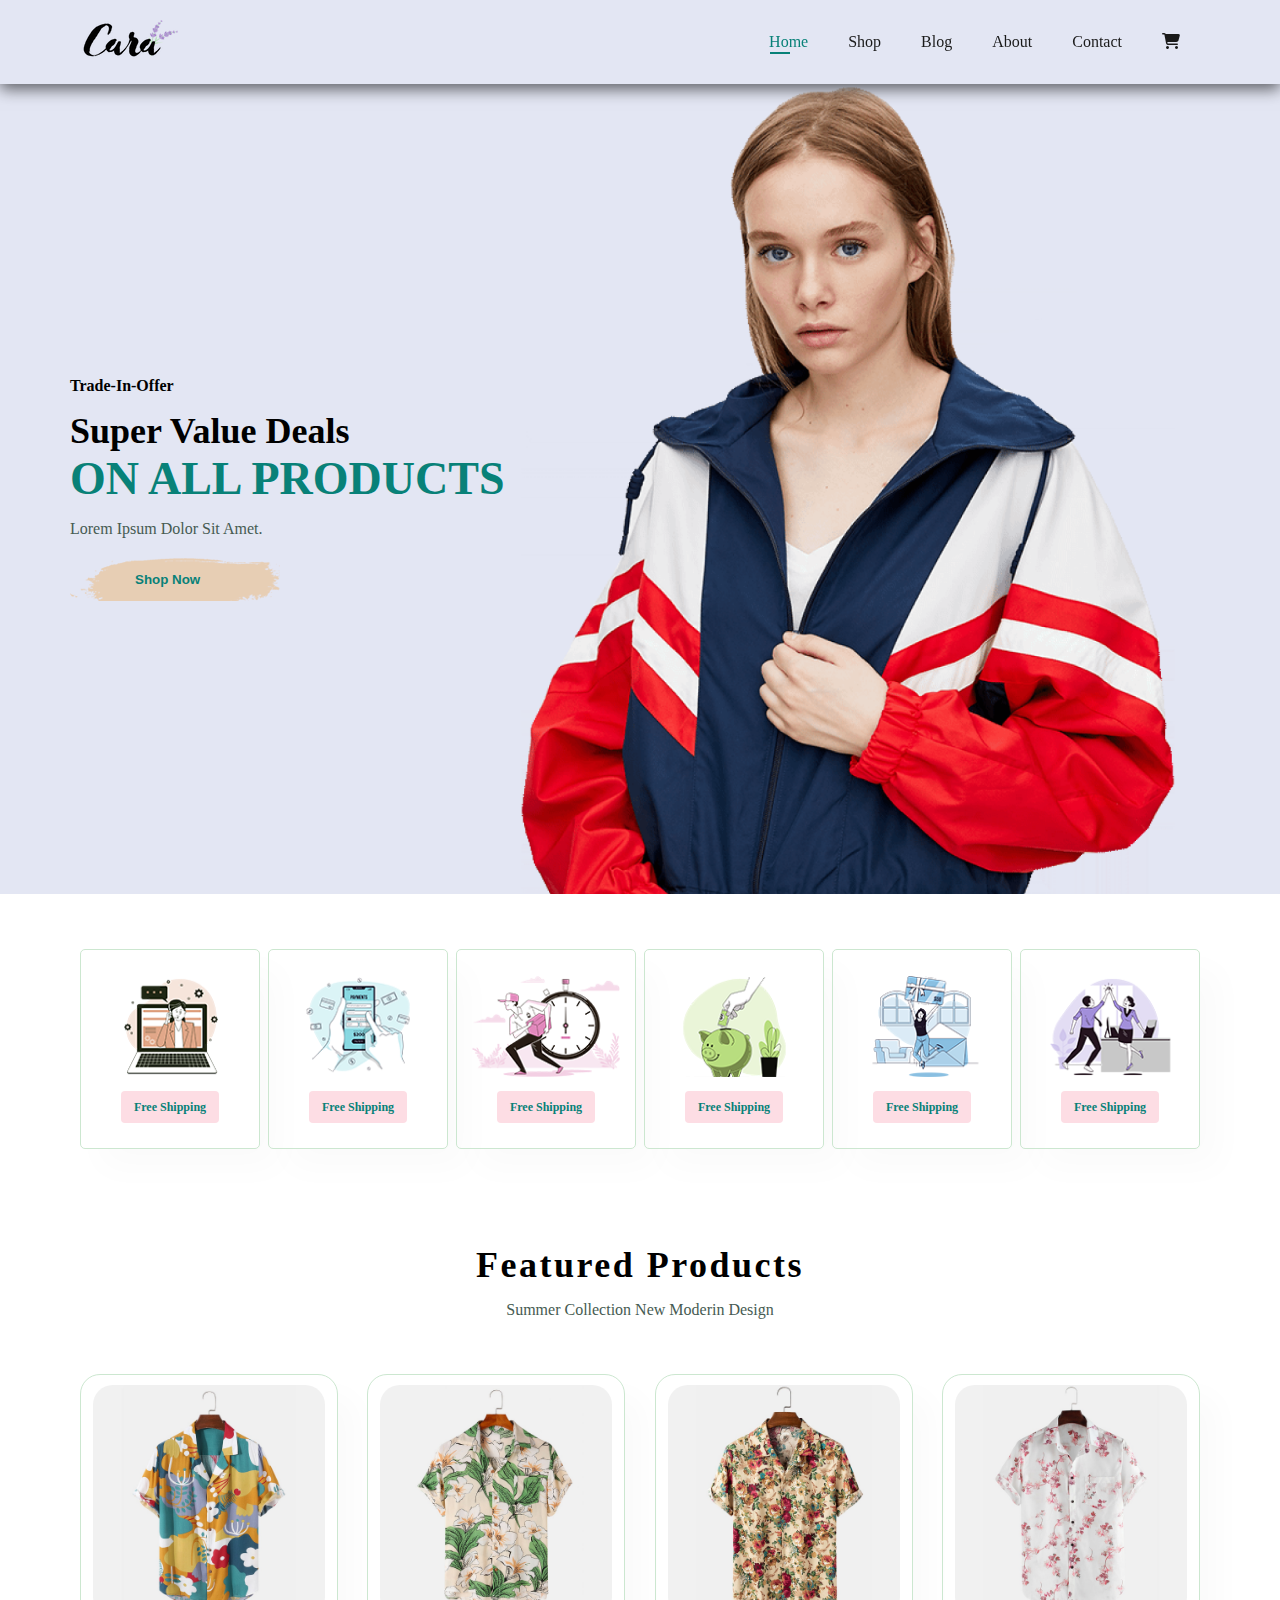
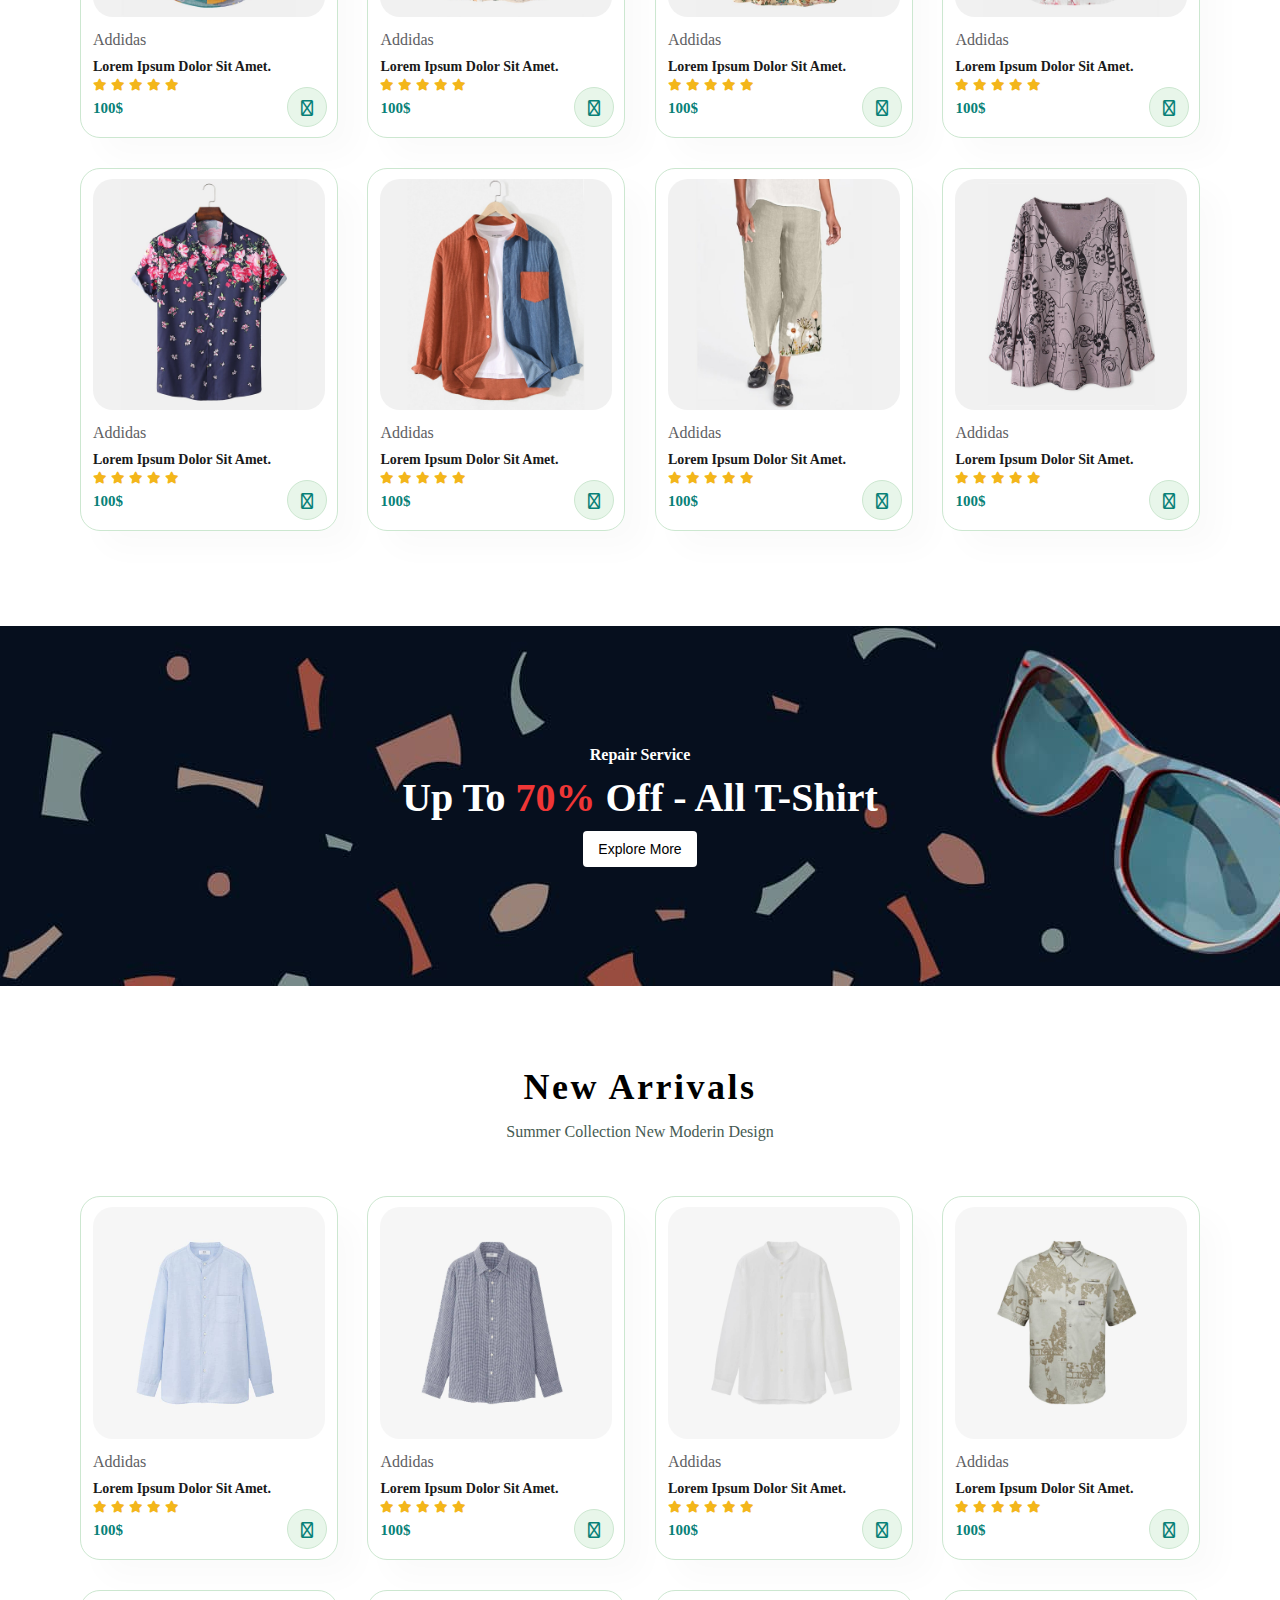
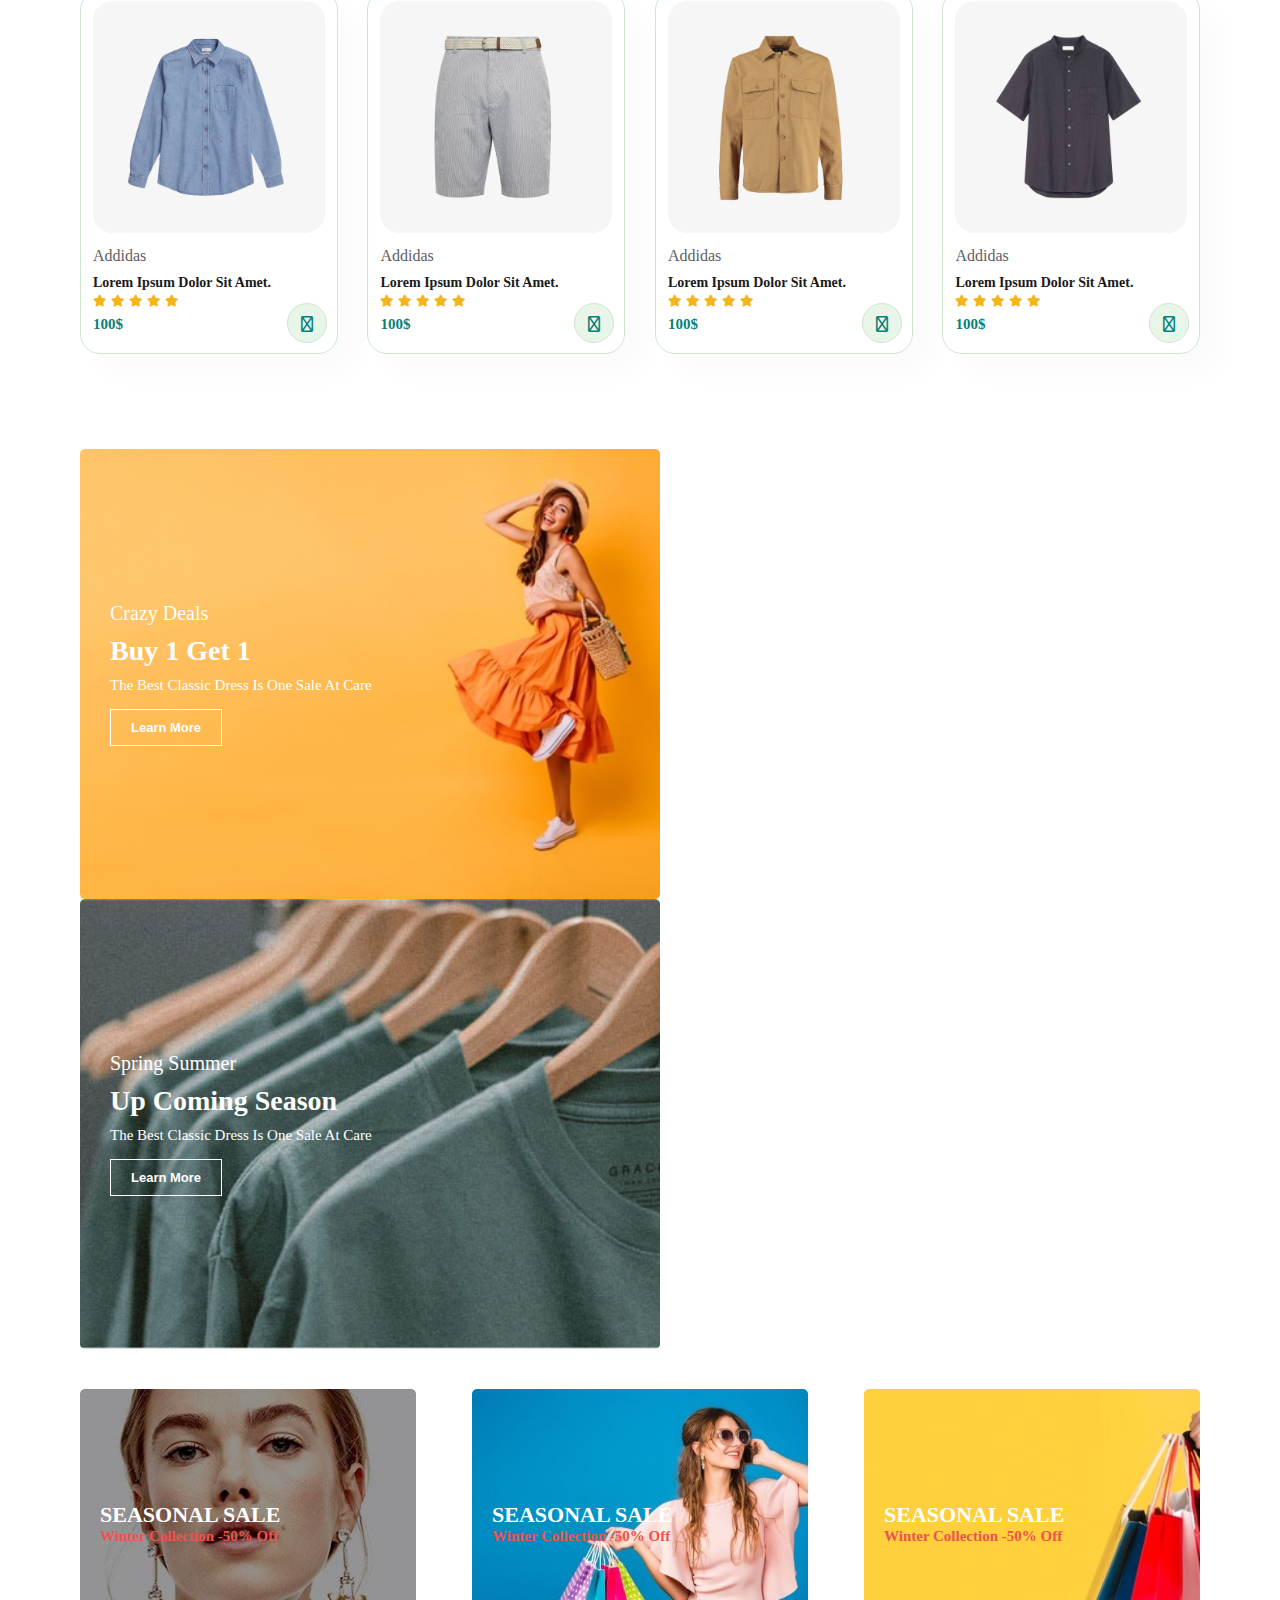
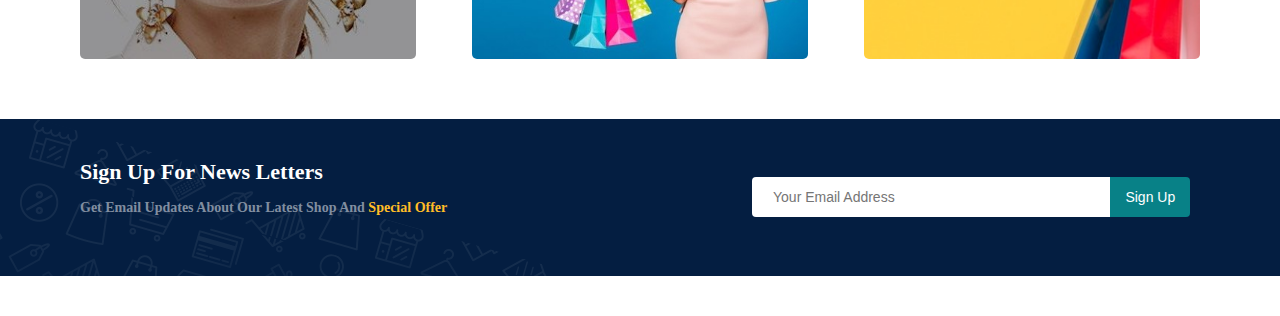
==== index.html @ d455dd97 "Add files via upload" ====
<!DOCTYPE html>
<html lang="en">
<head>
    <meta charset="UTF-8">
    <meta name="viewport" content="width=device-width, initial-scale=1.0">
    <title>Document</title>
    <link rel="stylesheet" href="https://cdnjs.cloudflare.com/ajax/libs/font-awesome/6.4.2/css/all.min.css">
    <link rel="stylesheet" href="./assets/css/style.css">
</head>
<body>
    




    <section id="header">
        <a href="#" class="logo"><img src="./assets/img/logo.png" alt="logo img"></a>

        <div>
            <ul id="navbar">
                <li><a class="active" href="home.html">home</a></li>
                <li><a href="shop.html">shop</a></li>
                <li><a href="blog.html">blog</a></li>
                <li><a href="about.html">about</a></li>
                <li><a href="contact.html">contact</a></li>
                <li><a href="cart.html"><i class="fa fa-shopping-cart" aria-hidden="true"></i></a></li>
            </ul>
        </div>


    </section>




    <section id="hero">


        <h4 class="">
            trade-in-offer
        </h4>

        <h2>
            super value deals
        </h2>

        <h1>on all products</h1>

        <p>Lorem ipsum dolor sit amet.</p>

        <button>shop now</button>
    </section>




    <section id="feature" class="section-p1">


        <div class="fe-box">
            <img src="./assets/img/features/f6.png" alt="">
            <h6>free shipping</h6>
        </div>

        <div class="fe-box">
            <img src="./assets/img/features/f1.png" alt="">
            <h6>free shipping</h6>
        </div>

        <div class="fe-box">
            <img src="./assets/img/features/f2.png" alt="">
            <h6>free shipping</h6>
        </div>

        <div class="fe-box">
            <img src="./assets/img/features/f3.png" alt="">
            <h6>free shipping</h6>
        </div>

        <div class="fe-box">
            <img src="./assets/img/features/f4.png" alt="">
            <h6>free shipping</h6>
        </div>

        <div class="fe-box">
            <img src="./assets/img/features/f5.png" alt="">
            <h6>free shipping</h6>
        </div>

    </section>



    <section id="product1" class="section-p1">
        <h2>featured products</h2>
        <p>summer collection new moderin design</p>
        <div class="pro-container">


            <div class="pro">
                <img src="./assets/img/products/f1.jpg" alt="">
                <div class="des">
                    <span>addidas</span>
                    <h5>Lorem ipsum dolor sit amet.</h5>
                    <div class="star">
                        <i class="fas fa-star"></i>
                        <i class="fas fa-star"></i>
                        <i class="fas fa-star"></i>
                        <i class="fas fa-star"></i>
                        <i class="fas fa-star"></i>
                    </div>
                    <h4>100$</h4>
                </div>
                <a href="#"><i class="fa-solid fa-cart-shopping" id="cart"></i></a>
            </div>

            <div class="pro">
                <img src="./assets/img/products/f2.jpg" alt="">
                <div class="des">
                    <span>addidas</span>
                    <h5>Lorem ipsum dolor sit amet.</h5>
                    <div class="star">
                        <i class="fas fa-star"></i>
                        <i class="fas fa-star"></i>
                        <i class="fas fa-star"></i>
                        <i class="fas fa-star"></i>
                        <i class="fas fa-star"></i>
                    </div>
                    <h4>100$</h4>
                </div>
                <a href="#"><i class="fa-solid fa-cart-shopping" id="cart"></i></a>
            </div>

            <div class="pro">
                <img src="./assets/img/products/f3.jpg" alt="">
                <div class="des">
                    <span>addidas</span>
                    <h5>Lorem ipsum dolor sit amet.</h5>
                    <div class="star">
                        <i class="fas fa-star"></i>
                        <i class="fas fa-star"></i>
                        <i class="fas fa-star"></i>
                        <i class="fas fa-star"></i>
                        <i class="fas fa-star"></i>
                    </div>
                    <h4>100$</h4>
                </div>
                <a href="#"><i class="fa-solid fa-cart-shopping" id="cart"></i></a>
            </div>

            <div class="pro">
                <img src="./assets/img/products/f4.jpg" alt="">
                <div class="des">
                    <span>addidas</span>
                    <h5>Lorem ipsum dolor sit amet.</h5>
                    <div class="star">
                        <i class="fas fa-star"></i>
                        <i class="fas fa-star"></i>
                        <i class="fas fa-star"></i>
                        <i class="fas fa-star"></i>
                        <i class="fas fa-star"></i>
                    </div>
                    <h4>100$</h4>
                </div>
                <a href="#"><i class="fa-solid fa-cart-shopping" id="cart"></i></a>
            </div>

            <div class="pro">
                <img src="./assets/img/products/f5.jpg" alt="">
                <div class="des">
                    <span>addidas</span>
                    <h5>Lorem ipsum dolor sit amet.</h5>
                    <div class="star">
                        <i class="fas fa-star"></i>
                        <i class="fas fa-star"></i>
                        <i class="fas fa-star"></i>
                        <i class="fas fa-star"></i>
                        <i class="fas fa-star"></i>
                    </div>
                    <h4>100$</h4>
                </div>
                <a href="#"><i class="fa-solid fa-cart-shopping" id="cart"></i></a>
            </div>

            <div class="pro">
                <img src="./assets/img/products/f6.jpg" alt="">
                <div class="des">
                    <span>addidas</span>
                    <h5>Lorem ipsum dolor sit amet.</h5>
                    <div class="star">
                        <i class="fas fa-star"></i>
                        <i class="fas fa-star"></i>
                        <i class="fas fa-star"></i>
                        <i class="fas fa-star"></i>
                        <i class="fas fa-star"></i>
                    </div>
                    <h4>100$</h4>
                </div>
                <a href="#"><i class="fa-solid fa-cart-shopping" id="cart"></i></a>
            </div>

            <div class="pro">
                <img src="./assets/img/products/f7.jpg" alt="">
                <div class="des">
                    <span>addidas</span>
                    <h5>Lorem ipsum dolor sit amet.</h5>
                    <div class="star">
                        <i class="fas fa-star"></i>
                        <i class="fas fa-star"></i>
                        <i class="fas fa-star"></i>
                        <i class="fas fa-star"></i>
                        <i class="fas fa-star"></i>
                    </div>
                    <h4>100$</h4>
                </div>
                <a href="#"><i class="fa-solid fa-cart-shopping" id="cart"></i></a>
            </div>

            <div class="pro">
                <img src="./assets/img/products/f8.jpg" alt="">
                <div class="des">
                    <span>addidas</span>
                    <h5>Lorem ipsum dolor sit amet.</h5>
                    <div class="star">
                        <i class="fas fa-star"></i>
                        <i class="fas fa-star"></i>
                        <i class="fas fa-star"></i>
                        <i class="fas fa-star"></i>
                        <i class="fas fa-star"></i>
                    </div>
                    <h4>100$</h4>
                </div>
                <a href="#"><i class="fa-solid fa-cart-shopping" id="cart"></i></a>
            </div>





        </div>
    </section>



    <section id="banner" class="section-m1">
        <h4>repair service</h4>
        <h2>up to <span>70% </span> off - All T-shirt </h2>
        <button class="normal">explore more</button>
    </section>



    <section id="product1" class="section-p1">
        <h2>new arrivals</h2>
        <p>summer collection new moderin design</p>
        <div class="pro-container">


            <div class="pro">
                <img src="./assets/img/products/n1.jpg" alt="">
                <div class="des">
                    <span>addidas</span>
                    <h5>Lorem ipsum dolor sit amet.</h5>
                    <div class="star">
                        <i class="fas fa-star"></i>
                        <i class="fas fa-star"></i>
                        <i class="fas fa-star"></i>
                        <i class="fas fa-star"></i>
                        <i class="fas fa-star"></i>
                    </div>
                    <h4>100$</h4>
                </div>
                <a href="#"><i class="fa-solid fa-cart-shopping" id="cart"></i></a>
            </div>

            <div class="pro">
                <img src="./assets/img/products/n2.jpg" alt="">
                <div class="des">
                    <span>addidas</span>
                    <h5>Lorem ipsum dolor sit amet.</h5>
                    <div class="star">
                        <i class="fas fa-star"></i>
                        <i class="fas fa-star"></i>
                        <i class="fas fa-star"></i>
                        <i class="fas fa-star"></i>
                        <i class="fas fa-star"></i>
                    </div>
                    <h4>100$</h4>
                </div>
                <a href="#"><i class="fa-solid fa-cart-shopping" id="cart"></i></a>
            </div>

            <div class="pro">
                <img src="./assets/img/products/n3.jpg" alt="">
                <div class="des">
                    <span>addidas</span>
                    <h5>Lorem ipsum dolor sit amet.</h5>
                    <div class="star">
                        <i class="fas fa-star"></i>
                        <i class="fas fa-star"></i>
                        <i class="fas fa-star"></i>
                        <i class="fas fa-star"></i>
                        <i class="fas fa-star"></i>
                    </div>
                    <h4>100$</h4>
                </div>
                <a href="#"><i class="fa-solid fa-cart-shopping" id="cart"></i></a>
            </div>

            <div class="pro">
                <img src="./assets/img/products/n4.jpg" alt="">
                <div class="des">
                    <span>addidas</span>
                    <h5>Lorem ipsum dolor sit amet.</h5>
                    <div class="star">
                        <i class="fas fa-star"></i>
                        <i class="fas fa-star"></i>
                        <i class="fas fa-star"></i>
                        <i class="fas fa-star"></i>
                        <i class="fas fa-star"></i>
                    </div>
                    <h4>100$</h4>
                </div>
                <a href="#"><i class="fa-solid fa-cart-shopping" id="cart"></i></a>
            </div>

            <div class="pro">
                <img src="./assets/img/products/n5.jpg" alt="">
                <div class="des">
                    <span>addidas</span>
                    <h5>Lorem ipsum dolor sit amet.</h5>
                    <div class="star">
                        <i class="fas fa-star"></i>
                        <i class="fas fa-star"></i>
                        <i class="fas fa-star"></i>
                        <i class="fas fa-star"></i>
                        <i class="fas fa-star"></i>
                    </div>
                    <h4>100$</h4>
                </div>
                <a href="#"><i class="fa-solid fa-cart-shopping" id="cart"></i></a>
            </div>

            <div class="pro">
                <img src="./assets/img/products/n6.jpg" alt="">
                <div class="des">
                    <span>addidas</span>
                    <h5>Lorem ipsum dolor sit amet.</h5>
                    <div class="star">
                        <i class="fas fa-star"></i>
                        <i class="fas fa-star"></i>
                        <i class="fas fa-star"></i>
                        <i class="fas fa-star"></i>
                        <i class="fas fa-star"></i>
                    </div>
                    <h4>100$</h4>
                </div>
                <a href="#"><i class="fa-solid fa-cart-shopping" id="cart"></i></a>
            </div>

            <div class="pro">
                <img src="./assets/img/products/n7.jpg" alt="">
                <div class="des">
                    <span>addidas</span>
                    <h5>Lorem ipsum dolor sit amet.</h5>
                    <div class="star">
                        <i class="fas fa-star"></i>
                        <i class="fas fa-star"></i>
                        <i class="fas fa-star"></i>
                        <i class="fas fa-star"></i>
                        <i class="fas fa-star"></i>
                    </div>
                    <h4>100$</h4>
                </div>
                <a href="#"><i class="fa-solid fa-cart-shopping" id="cart"></i></a>
            </div>

            <div class="pro">
                <img src="./assets/img/products/n8.jpg" alt="">
                <div class="des">
                    <span>addidas</span>
                    <h5>Lorem ipsum dolor sit amet.</h5>
                    <div class="star">
                        <i class="fas fa-star"></i>
                        <i class="fas fa-star"></i>
                        <i class="fas fa-star"></i>
                        <i class="fas fa-star"></i>
                        <i class="fas fa-star"></i>
                    </div>
                    <h4>100$</h4>
                </div>
                <a href="#"><i class="fa-solid fa-cart-shopping" id="cart"></i></a>
            </div>





        </div>
    </section>



    <section id="sm-banner" class="section-p1">
        <div class="banner-box">
            <h4>crazy deals</h4>
            <h2>buy 1 get 1</h2>
            <span>the best classic dress is one sale at care</span>
            <button class="white">learn more</button>
        </div>

        <div class="banner-box banner-box-two">
            <h4>spring summer</h4>
            <h2>up coming season</h2>
            <span>the best classic dress is one sale at care</span>
            <button class="white">learn more</button>
        </div>
    </section>


    <section id="banner3" class="section-p1">
        <div class="banner-box">
          
            <h2>SEASONAL SALE</h2>
            <h3>winter collection -50% off</h3>
            
        </div>

        <div class="banner-box banner-box2">
         
            <h2>SEASONAL SALE</h2>
            <h3>winter collection -50% off</h3>
          
        </div>

        <div class="banner-box banner-box3">
          
            <h2>SEASONAL SALE</h2>
            <h3>winter collection -50% off</h3>
        </div>
    </section>



    <section id="newsletter" class="section-p1 section-m1">
        <div class="newstext">
            <h4>sign up for news letters</h4>
            <p>get email updates about our latest shop and <span>special offer</span> </p>
        </div>

        <div class="form">
            <input type="emai" placeholder="your email address">
            <button class="normal">sign up</button>
        </div>


    </section>


















    <script src="./assets/js/main.js"></script>
</body>
</html>
---- assets/css/style.css ----
*{
    margin: 0;
    padding: 0;
    box-sizing: border-box;
    text-decoration: none;
    list-style-type: none;
    text-transform: capitalize;
}

h1{
    font-size: 46px;
    text-transform: uppercase;
}

h2{
    font-size: 36px;
}

p{
    font-size: 16px;
    color: #465b52;
    margin: 15px 0 20px 0;
}

h6{
    font-weight: 700;
    font-size: 12px;
}


#header{
    display: flex;
    justify-content: space-between;
    align-items: center;
    padding: 20px 80px;
    background-color: #E3E6F3;
    box-shadow: 0px 5px 15px rgba(0, 0, 0 , 0.6);
    position: sticky;
    top: 0;
    left: 0;
    right: 0;
    z-index: 100;
}

#header #navbar{
    display: flex;
    align-items: center;
    justify-content: center;
}

#header #navbar li{
    padding: 0 20px;
}

#header #navbar li a {
    font-size: 16px;
    font-weight: 400;
    color: #1a1a1a;
    transition: all .5s ease-in-out;
    position: relative;
}

#header #navbar li a:hover,
#header #navbar li a.active{
    color: #088178;
}

#navbar li a.active::after,
#header #navbar li a:hover::after{
    content: '';
    width: 50%;
    height: 2px;
    background-color: #088178;
    position: absolute;
    bottom: -4px;
    left: 1px;
}

#hero{
    background-image: url('../img/hero4.png');
    background-position: top 25% right 0;
    background-repeat: no-repeat;
    background-attachment: fixed;
    background-size: cover;
    height: 90vh;
    max-width: 100%;
    padding: 0 70px;
    display: flex;
    align-items: start;
    justify-content: center;
    flex-direction: column;
}
#hero h4{
    padding-bottom: 15px;
}
#hero h1{
    color: #088178;
}

#hero button{
    background-image: url('../img/button.png');
    background-color: transparent;
    outline: none;
    border: 0;
    padding: 14px 80px 14px 65px;
    background-repeat: no-repeat;
    cursor: pointer;
    font-weight: 700;
    color: #088178;
}

.section-p1{
    padding: 40px 80px;
}

.section-m1{
    margin: 40px 0;
}

#feature .fe-box{
    width: 180px;
    text-align: center;
    padding: 25px 15px;
    box-shadow: 20px 20px 34px rgba(0, 0, 0 , 0.02);
    border: 1px solid #cce7d0;
    border-radius: 5px;
    margin: 15px 0;
}

#feature{
    display: flex;
    align-items: center;
    flex-wrap: wrap;
    justify-content: space-between;

}

#feature .fe-box:hover{
    box-shadow: 10px 10px 54px rgba(70, 62, 221 , 0.4);
}

#feature .fe-box h6{
    display: inline-block;
    padding: 10px 13px;
    line-height: 1;
    border-radius: 4px;
    color: #088178;
    background-color: #fddde4;
}

#feature .fe-box img{
    width: 100%;
    margin-bottom: 10px;
}




#product1{
    text-align: center;
}

#product1 .pro-container{
    display: flex;
    flex-wrap: wrap;
    justify-content: space-between;
    padding-top: 20px;
}

#product1 .pro{
    width: 23%;
    min-width: 250px;
    padding: 10px 12px;
    border: 1px solid #cce7d0;
    cursor: pointer;
    border-radius: 20px;
    box-shadow: 20px 20px 30px rgba(0, 0, 0 , 0.02);
    margin: 15px 0;
    transition: all 1s ease;
    position: relative;
}

#product1 h2{
    letter-spacing: 2.5px;
}

#product1 .pro:hover{
    box-shadow: 20px 20px 30px rgba(0, 0, 0 , 0.2);
}


#product1 .pro img{
    max-width: 100%;
    border-radius: 20px;
}

#product1 .pro .des{
    padding: 10px 0;
    text-align: start;
}

#product1 .pro .des span{
    color: #606063;
}

#product1 .pro .des h5{
    padding-top: 10px;
    font-size: 14px;
    color: #1a1a1a;
}

#product1 .pro .des i{
    font-size: 12px;
    color: rgb(243, 182, 26);
}

#product1 .pro .des h4{
    padding-top: 7px;
    font-size: 15px;
    font-weight: 700;
    color: #088178;
}

#product1 .pro #cart{
    width: 40px;
    height: 40px;
    line-height: 40px;
    border-radius: 50px;
    background-color: #e8f6ea;
    font-weight: 500;
    color: #088178;
    border: 1px solid #cce7d0;
    position: absolute;
    bottom: 10px;
    right: 10px;
}

#banner{
    background-image: url('../img/banner/b2.jpg');
    display: flex;
    justify-content: center;
    align-items: center;
    text-align: center;
    flex-direction: column;
    height: 40vh;
    width: 100%;
    background-size: cover;
    background-position: center;
}

#banner h4{
    color: #fff;
    font-size: 16px;
}

#banner h2{
    color: #fff;
    font-size: 40px;
    padding: 10px 0;
}

#banner span{
    color: #ef3636;
    
}

button.normal{
    font-size: 14px;
    font-weight: 500;
    padding: 10px 15px;
    color: #000;
    cursor: pointer;
    border-radius: 4px;
    background-color: #fff;
    border: none;
    outline: none;
    transition: all 1s ease;
}

button.white{
    font-size: 13px;
    font-weight: 600;
    padding: 10px 20px;
    color: #fff;
    cursor: pointer;
    background-color: transparent;
    border: 1px solid #fff;
    outline: none;
    transition: all 1s ease;
}

button.white:hover{
    background-color: #088178;
    color: #fff;
}

#sm-banner .banner-box:hover button{
    background-color: #088178;
    color: #fff;
}

#sm-banner .banner-box{
    display: flex;
    justify-content: center;
    align-items: center;
    text-align: center;
    flex-direction: column;
    height: 50vh;
    min-width: 580px;
    background-size: cover;
    background-position: center;
    background-image: url('../img/banner/b17.jpg');
    align-items: flex-start;
    padding-left: 30px;
    border-radius: 5px;
}

#sm-banner{
    display: flex;
    justify-content: space-between;
    flex-wrap: wrap;
    
}

#sm-banner h4{
    color: #fff;
    font-size: 20px;
    font-weight: 300;
}

#sm-banner h2{
    color: #fff;
    font-size: 28px;
    font-weight: 800;
    margin: 10px 0;
}

#sm-banner span{
    color: #fff;
    font-size: 15px;
    font-weight: 500;
    padding-bottom: 15px;
}

#sm-banner button{
    background-color: transparent;
}

#sm-banner .banner-box-two{
    background-image: url('../img/banner/b10.jpg');
}

#banner3{
    display: flex;
    flex-wrap: wrap;
    padding: 0 80px;
    justify-content: space-between;
}

#banner3 .banner-box{
    display: flex;
    justify-content: center;
    align-items: center;
    text-align: center;
    flex-direction: column;
    height: 30vh;
    min-width: 30%;
    background-size: cover;
    background-position: center;
    background-image: url('../img/banner/b7.jpg');
    align-items: flex-start;
    padding: 20px;
    margin-bottom: 20px;
    border-radius: 5px;
}

#banner3 h2{
    color: #fff;
    font-weight: 900;
    font-size: 22px;
}

#banner3 h3{
    color: #ec544e;
    font-weight: 800;
    font-size: 15px;
}

#banner3 .banner-box2{
    background-image: url('../img/banner/b18.jpg');
}

#banner3 .banner-box3{
    background-image: url('../img/banner/b16.jpg');
}

#newsletter{
    background-image: url('../img/banner/b14.png');
    display: flex;
    justify-content: space-between;
    align-items: center;
    flex-wrap: wrap;
    background-repeat: no-repeat;
    background-color: #041e41;
}

.newstext h4{
    font-weight: 700;
    font-size: 22px;
    color: #fff;
}

.newstext p{
    font-weight: 600;
    font-size: 14px;
    color: #818ea0;
}

.newstext p span{
    color: #ffbd27;
}

#newsletter .form input{
    padding: 0 1.25rem;
    height: 2.5rem;
    outline: none;
    border-radius: 4px;
    border: 1px solid transparent;
    width: 80%;
    font-size: 14px;
    border-top-right-radius: 0;
    border-bottom-right-radius: 0;
}

#newsletter .form{
    display: flex;
    min-width: 40%;
}

#newsletter .form button{
    background-color: #088187;
    color: #fff;
    white-space: no-wrap;
    border-top-left-radius: 0;
    border-bottom-left-radius: 0;
}
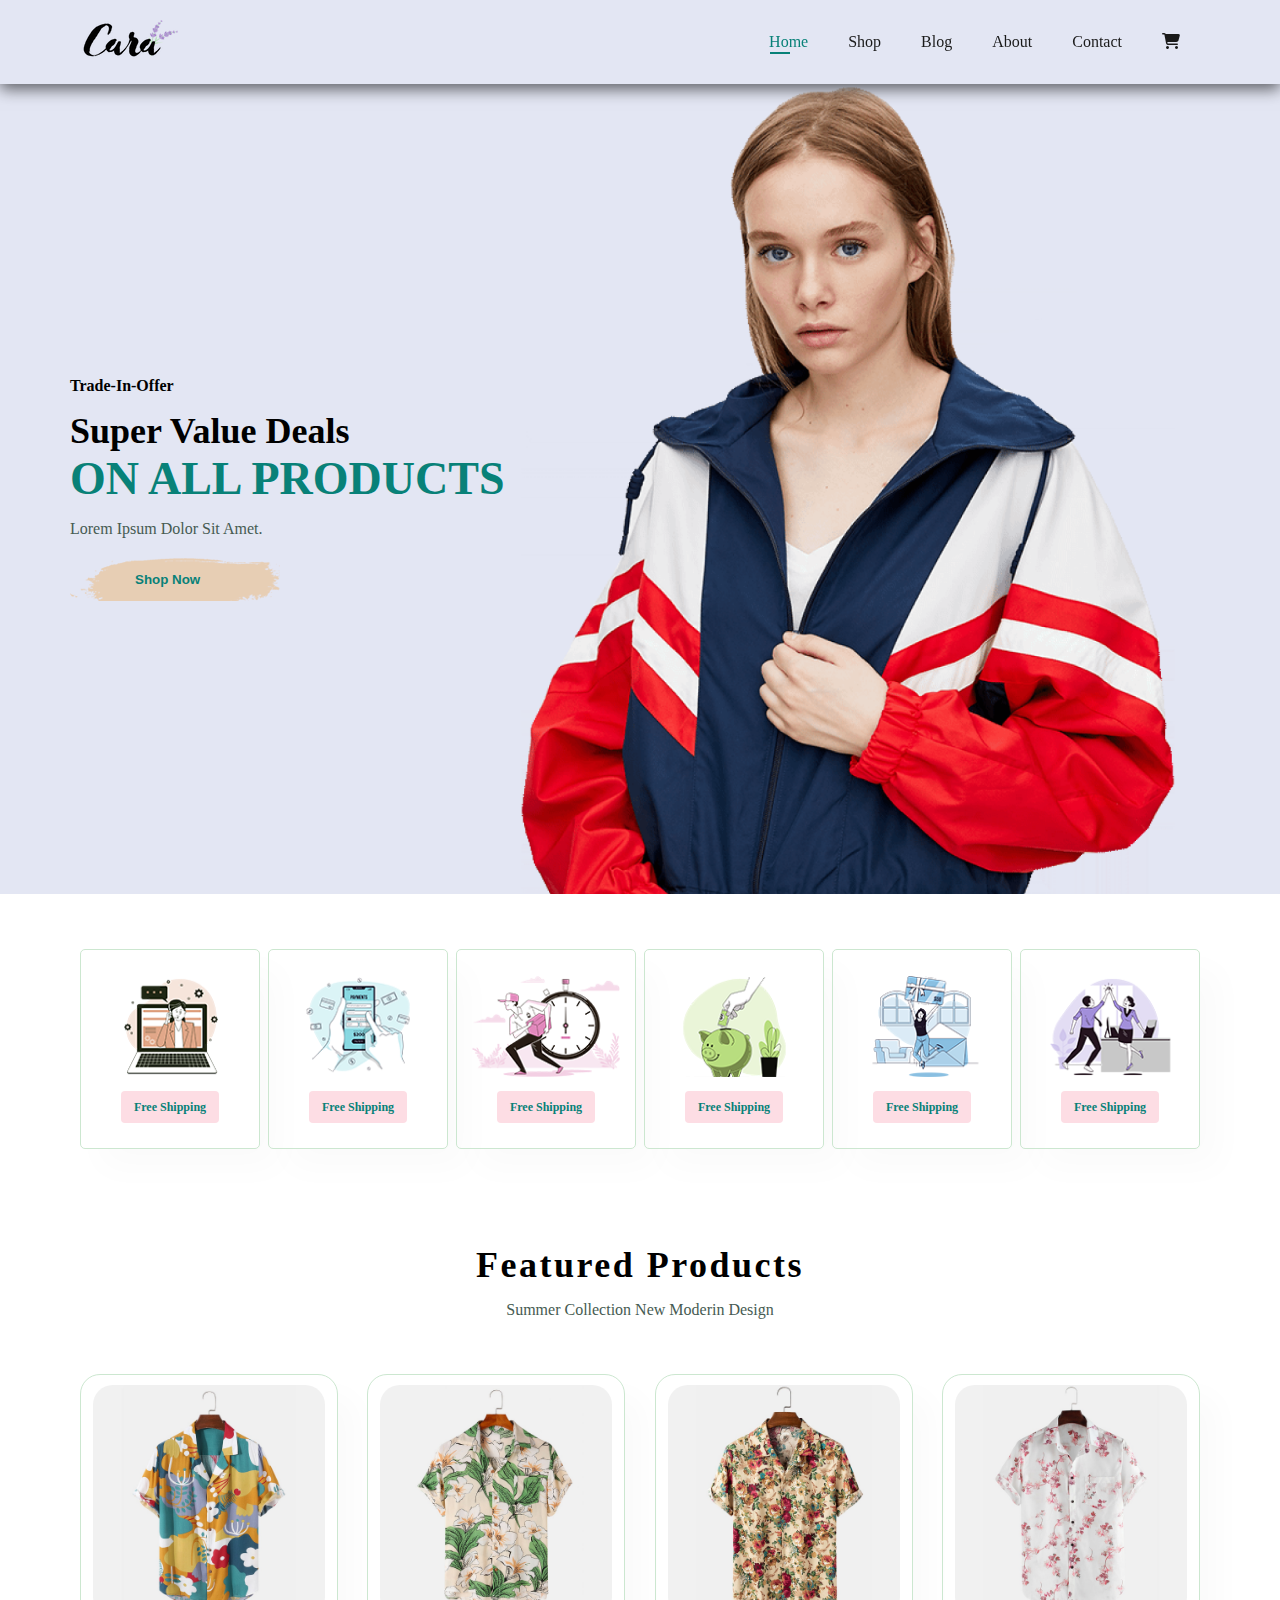
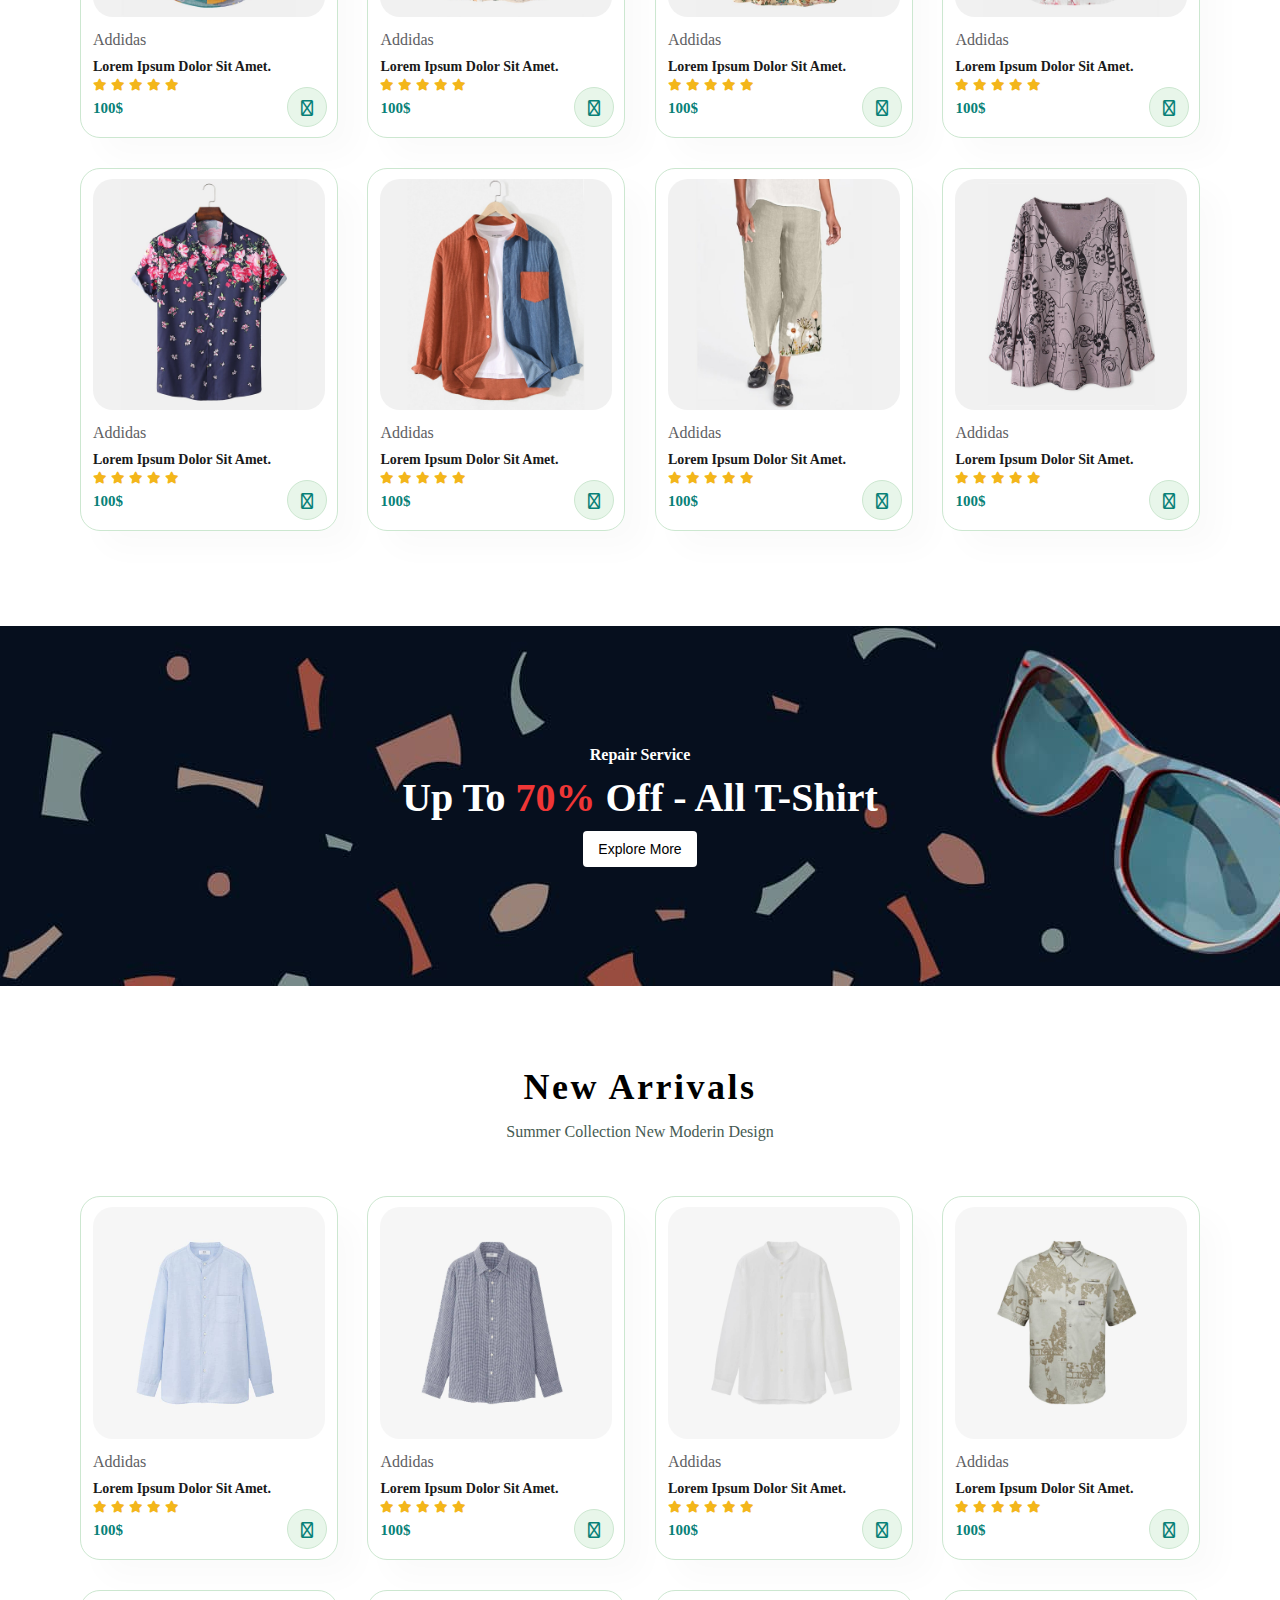
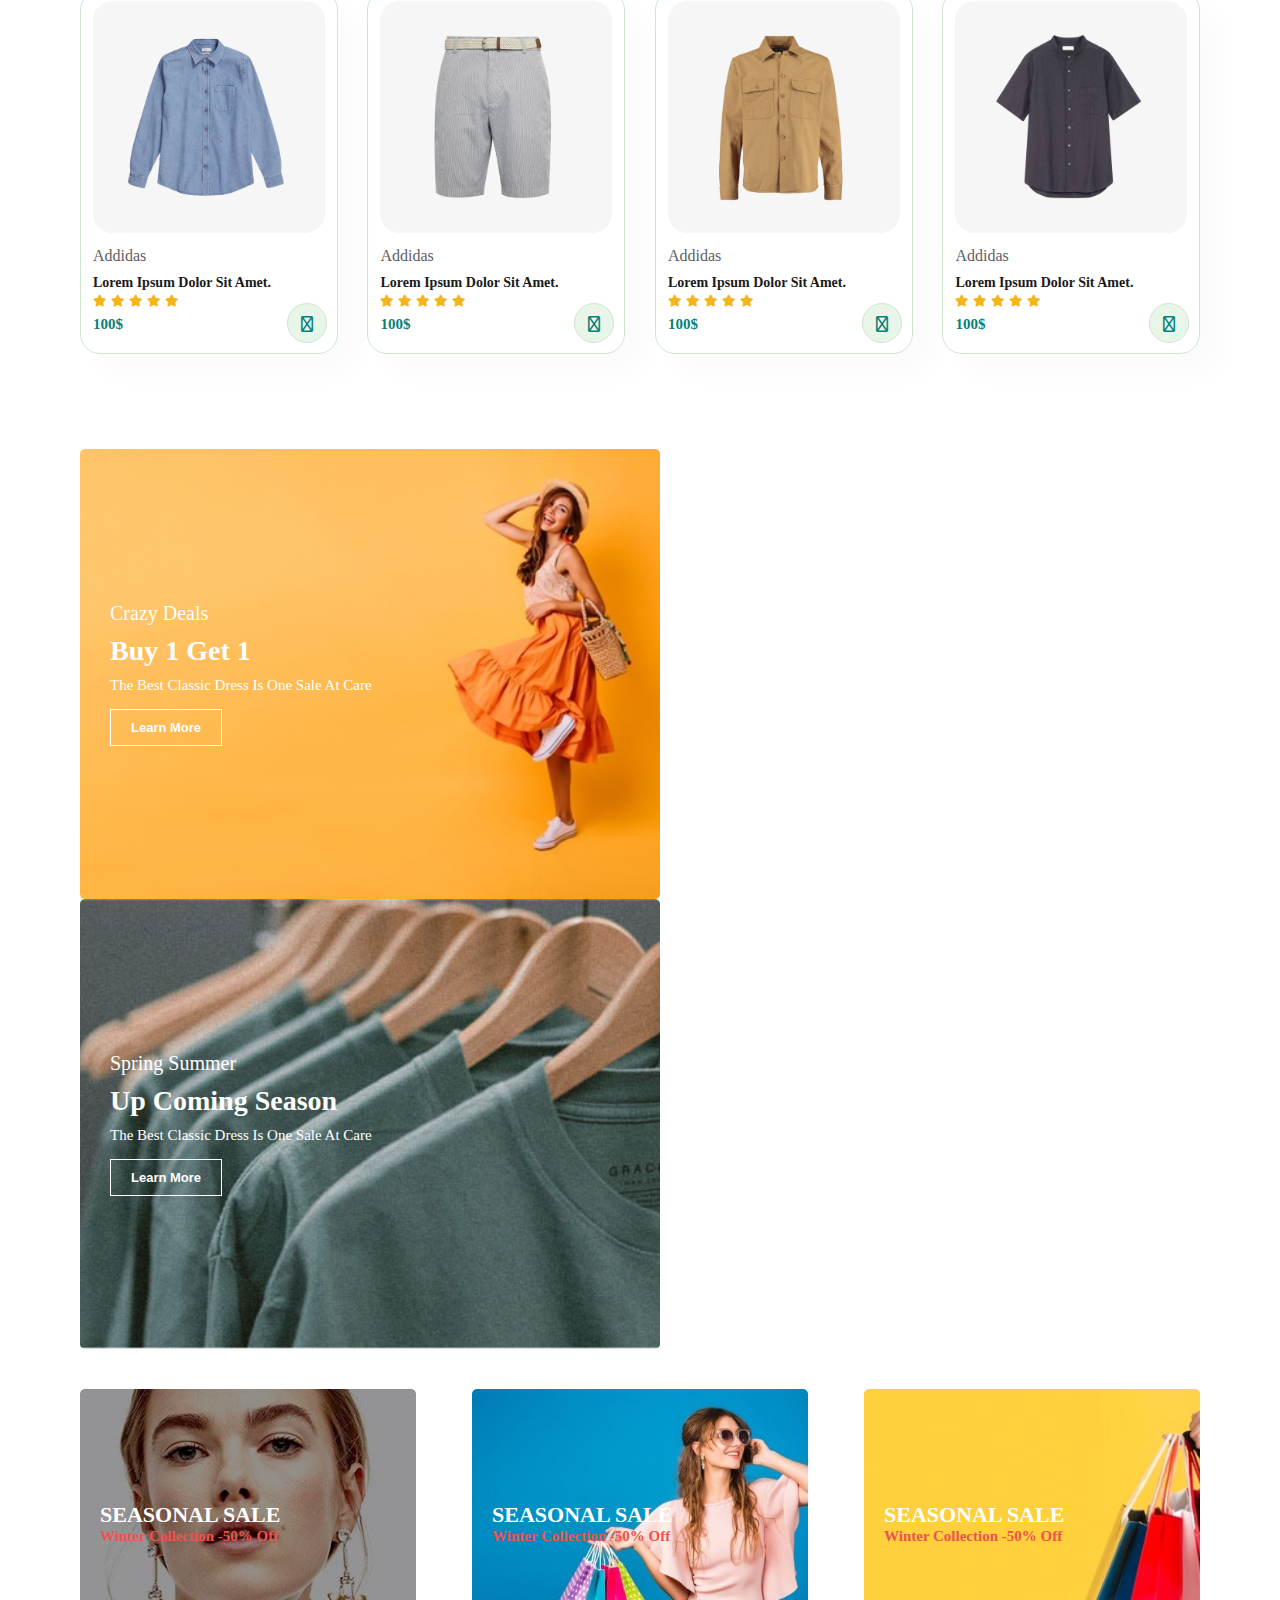
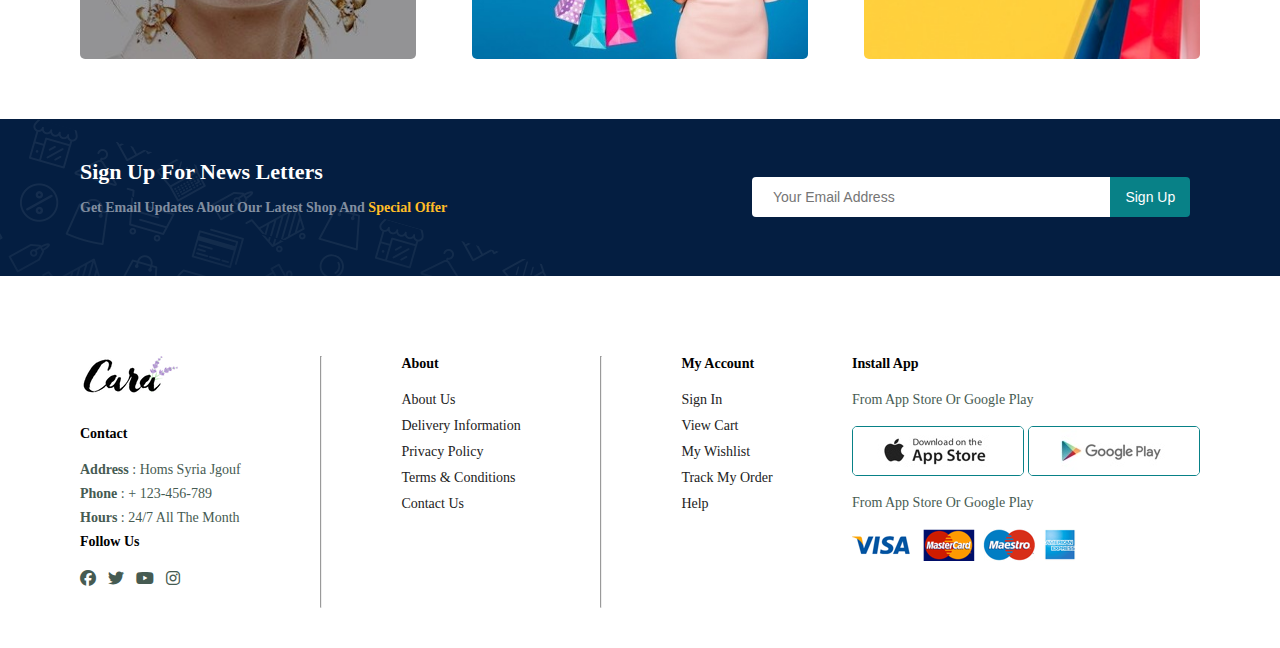
==== commit 538a0a3a: "Add files via upload" ====
--- a/index.html
+++ b/index.html
@@ -17,16 +17,22 @@
         <a href="#" class="logo"><img src="./assets/img/logo.png" alt="logo img"></a>
 
         <div>
-            <ul id="navbar">
+            <ul id="navbar" class="nav">
+                <a href="#"><i class="fa fa-close close"></i></a>
                 <li><a class="active" href="home.html">home</a></li>
                 <li><a href="shop.html">shop</a></li>
                 <li><a href="blog.html">blog</a></li>
                 <li><a href="about.html">about</a></li>
                 <li><a href="contact.html">contact</a></li>
-                <li><a href="cart.html"><i class="fa fa-shopping-cart" aria-hidden="true"></i></a></li>
+                <li> <a href="cart.html"><i class="fa fa-shopping-cart" aria-hidden="true"></i></a></li>
             </ul>
         </div>
 
+        <div class="mobile">
+            
+            <a href="cart.html"><i class="fa fa-shopping-cart" aria-hidden="true"></i></a>
+            <i class="bars fa-solid fa-bars"></i>
+        </div>
 
     </section>
 
@@ -458,7 +464,74 @@
 
 
 
-
+    <footer class="section-p1">
+
+
+
+        <div class="col">
+            <img src="./assets/img/logo.png" class="logo" alt="">
+            <h4>contact</h4>
+            <p><strong>Address</strong> : Homs Syria jgouf</p>
+            <p><strong>phone</strong> : + 123-456-789</p>
+            <p><strong>Hours</strong> : 24/7 all the month</p>
+            <div class="follow">
+                <h4>follow us</h4>
+                <div class="icon">
+                    <i class="fab fa-facebook"></i>
+                    <i class="fab fa-twitter"></i>
+                    <i class="fab fa-youtube"></i>
+                    <i class="fab fa-instagram"></i>
+                </div>
+            </div>
+        </div>
+
+<hr>
+
+
+        <div class="col">
+            <h4>about</h4>
+            <a href="#">about us</a>
+            <a href="#">delivery information</a>
+            <a href="#">privacy policy</a>
+            <a href="#">terms & conditions</a>
+            <a href="#">contact us</a>
+        </div>
+
+<hr>
+
+        <div class="col">
+            <h4>my account</h4>
+            <a href="#">sign in</a>
+            <a href="#">view cart</a>
+            <a href="#">my wishlist</a>
+            <a href="#">track my order</a>
+            <a href="#">help</a>
+        </div>
+
+
+
+
+
+        <div class="col install">
+            <h4>install app</h4>
+            <p>from app store or google play</p>
+            <div class="row">
+                <img src="./assets/img/pay/app.jpg" alt="">
+                <img src="./assets/img/pay/play.jpg" alt="">
+            </div>
+            <p>from app store or google play</p>
+            <img src="./assets/img/pay/pay.png" alt="">
+        </div>
+
+
+        <!-- <div class="copyright">
+            <p>&copy; 2023 Hamburg , Deutschland</p>
+        </div> -->
+
+
+
+
+    </footer>
 
 
 
--- a/assets/css/style.css
+++ b/assets/css/style.css
@@ -443,4 +443,228 @@
     white-space: no-wrap;
     border-top-left-radius: 0;
     border-bottom-left-radius: 0;
+}
+
+footer{
+    display: flex;
+    flex-wrap: wrap;
+    justify-content: space-between;
+}
+
+footer .col{
+    display: flex;
+    flex-direction: column;
+    align-items: flex-start;
+    margin-bottom: 20px;
+}
+
+footer .logo{
+    margin-bottom: 30px;
+}
+
+footer h4{
+    font-size: 14px;
+    padding-bottom: 20px;
+}
+footer p{
+    font-size: 14px;
+    margin: 0 0 8px 0;
+}
+
+footer a{
+    font-size: 14px;
+    margin: 0 0 8px 0;
+    color: #222;
+    margin-bottom: 10px;
+    transition: all 1s ease;
+}
+
+footer a:hover{
+    padding-left: 5px;
+}
+
+footer .follow i{
+    padding-right: 8px;
+    color: #465b52;
+    cursor: pointer;
+    transition: all 1s ease;
+}
+
+footer .follow i:hover,
+footer a:hover{
+    color: #088187;
+}
+
+footer .install .row img{
+    border: 1px solid #088187;
+    border-radius: 5px;
+}
+
+footer .install img{
+    margin: 10px 0 15px 0;
+}
+
+
+.mobile{
+    display: none;
+}
+
+.close{
+    display: none;
+}
+
+
+
+
+@media(max-width : 799px){
+    .section-p1{
+        padding: 40px;
+    }
+    #navbar{
+        display: flex;
+        flex-direction: column;
+        align-items: flex-start !important;
+        justify-content: flex-start !important;
+        position: fixed;
+        top: 0px;
+        right: -300px;
+        height: 100vh;
+        width: 300px;
+        box-shadow: 0 40px 60px rgba(0, 0, 0 , 0.1);
+        background-color: #E3E6F3;
+        padding: 50px 0 0 10px;
+        transition: all .3s ease;
+    }
+    #navbar li {
+        margin-bottom: 20px;
+    }
+    .mobile{
+        display: flex;
+        justify-content: center;
+    }
+    .mobile i{
+        margin-right: 15px;
+        font-size: 20px;
+        color: #1a1a1a;
+    }
+    .close{
+        display: block;
+        cursor: pointer;
+        color: #ef3636;
+        padding: 0 20px 10px;
+    }
+
+    #hero{
+        background-position: top 30% right 30%;
+        height: 70vh;
+        padding: 0 70px;
+
+    }
+    #feature{
+        justify-content: center;
+    }
+    #feature .fe-box{
+        margin: 5px;
+    }
+    #product1 .pro-container{
+        justify-content: center;
+    }
+    #product1 .pro-container .pro{
+        margin: 5px;
+    }
+    #banner{
+        max-height: 25vh;
+    }
+
+    #sm-banner .banner-box {
+        height: 30vh;
+        min-width: 100%;
+
+    }
+    #banner3{
+        max-width: 100%;
+        padding: 0px 40px;
+    }
+    #banner3 .banner-box {
+        justify-content: center !important;
+        height: 25vh;
+        min-width: 30%;
+        max-width: 30%;
+        /* background-position: right 5%; */
+    }
+    #newsletter{
+        display: flex;
+        flex-direction: column;
+    }
+    #newsletter .newstext {
+       display: flex;
+       justify-content: center !important;
+       align-items: center !important;
+       flex-direction: column;
+       text-align: center;
+    }
+    #newsletter .newstext p{
+        text-align: center;
+    }
+    #newsletter .form {
+        margin: 0 auto;
+        text-align: center;
+        display: flex;
+        min-width: 70%;
+    }
+}
+
+@media(max-width : 477px){
+    .section-p1{
+        padding: 20px;
+    }
+    #header{
+        padding: 10px 30px;
+    }
+    #hero{
+        background-position: 65%;
+        padding: 0 10px;
+        height: 50vh;
+    }
+    h1{
+        font-size: 32px;
+    }
+    h2{
+        font-size: 26px;
+    }
+    #feature .fe-box{
+        width: 155px;
+        margin: 5px;
+    }
+    #product1 .pro-container .pro{
+        width: 100%;
+    }
+    .banner-box-two{
+        margin-top: 15px;
+    }
+    #banner3{
+        padding: 0 20px;
+        display: block;
+    }
+    #banner3 .banner-box{
+        min-width: 100%;
+    }
+    #newsletter .form {
+        min-width: 100%;
+    }
+    #newsletter .form input {
+        width: 70%;
+    }
+    footer{
+        display: block;
+        text-align: center;
+        margin: 0 auto !important;
+    }
+    footer .col{
+        min-width: 100%;
+        text-align: center;
+        margin: 20px auto !important;
+        justify-content: center;
+        align-items: center;
+    }
 }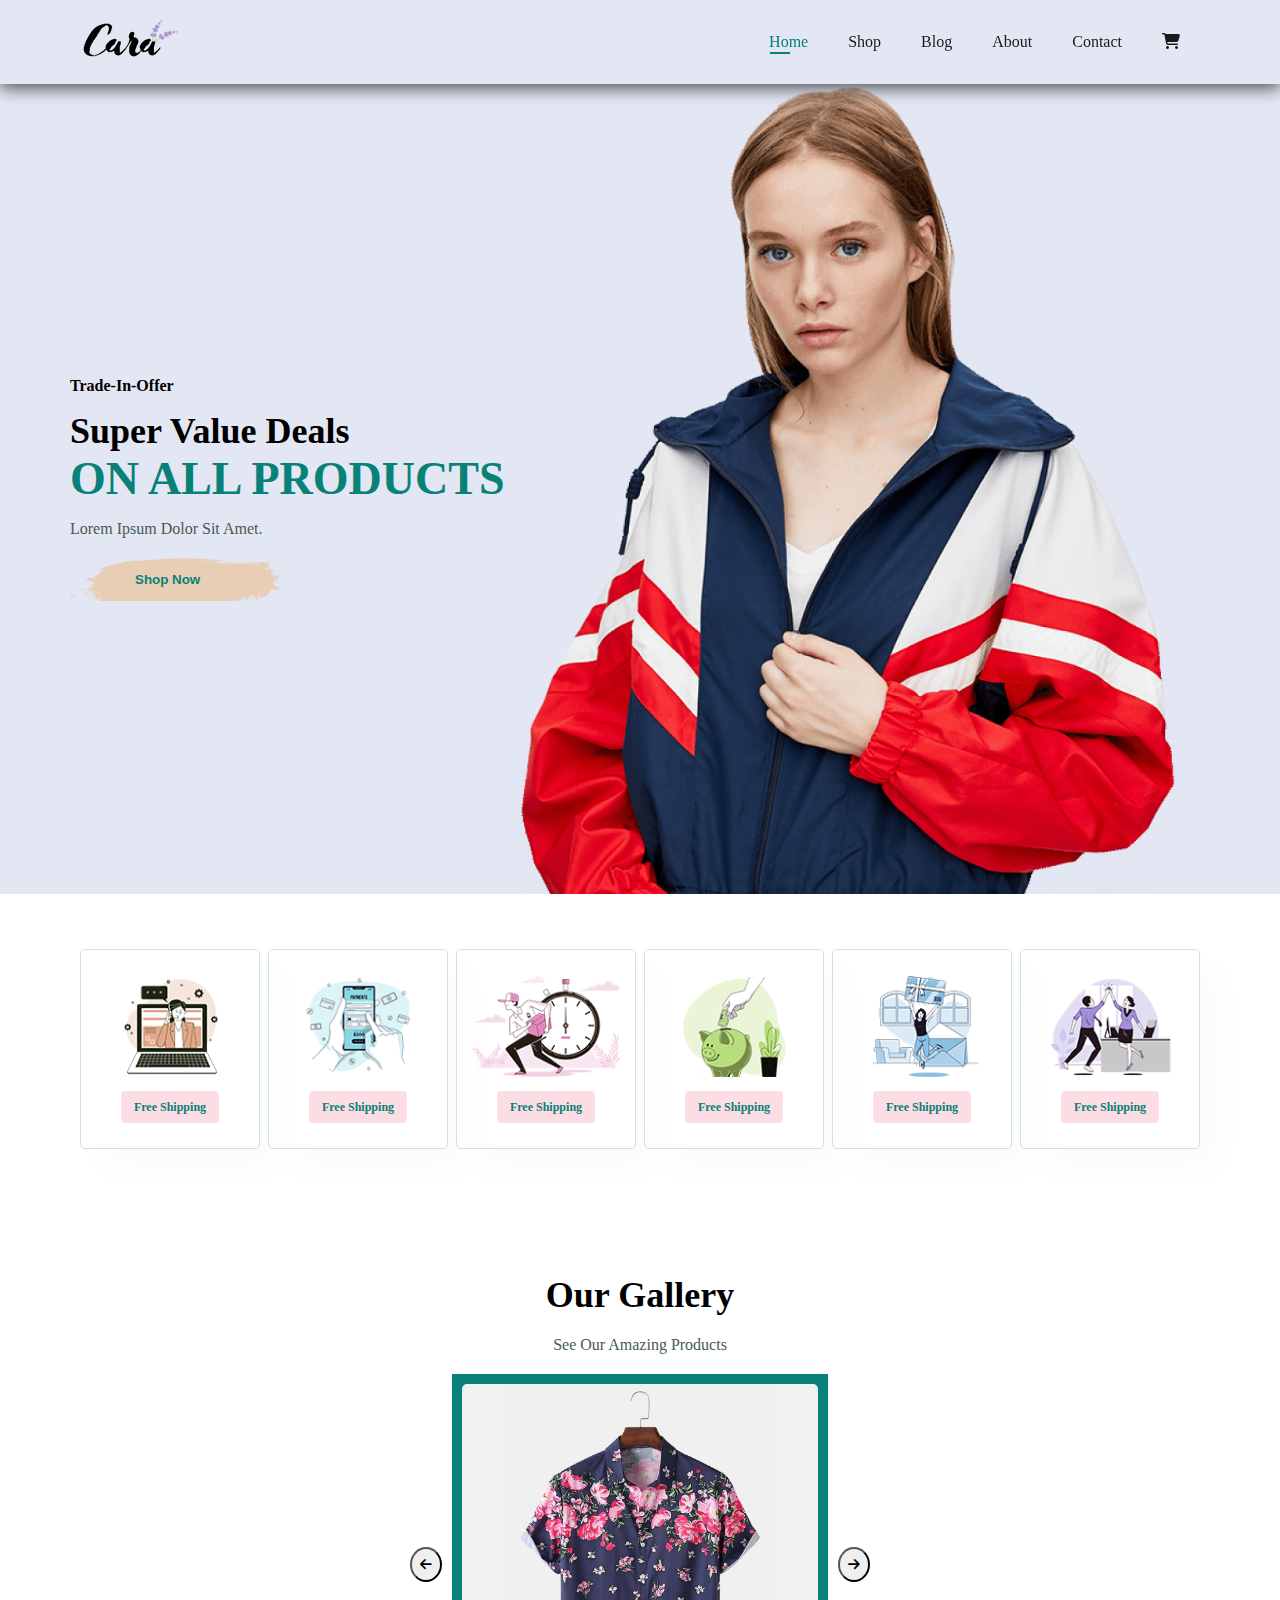
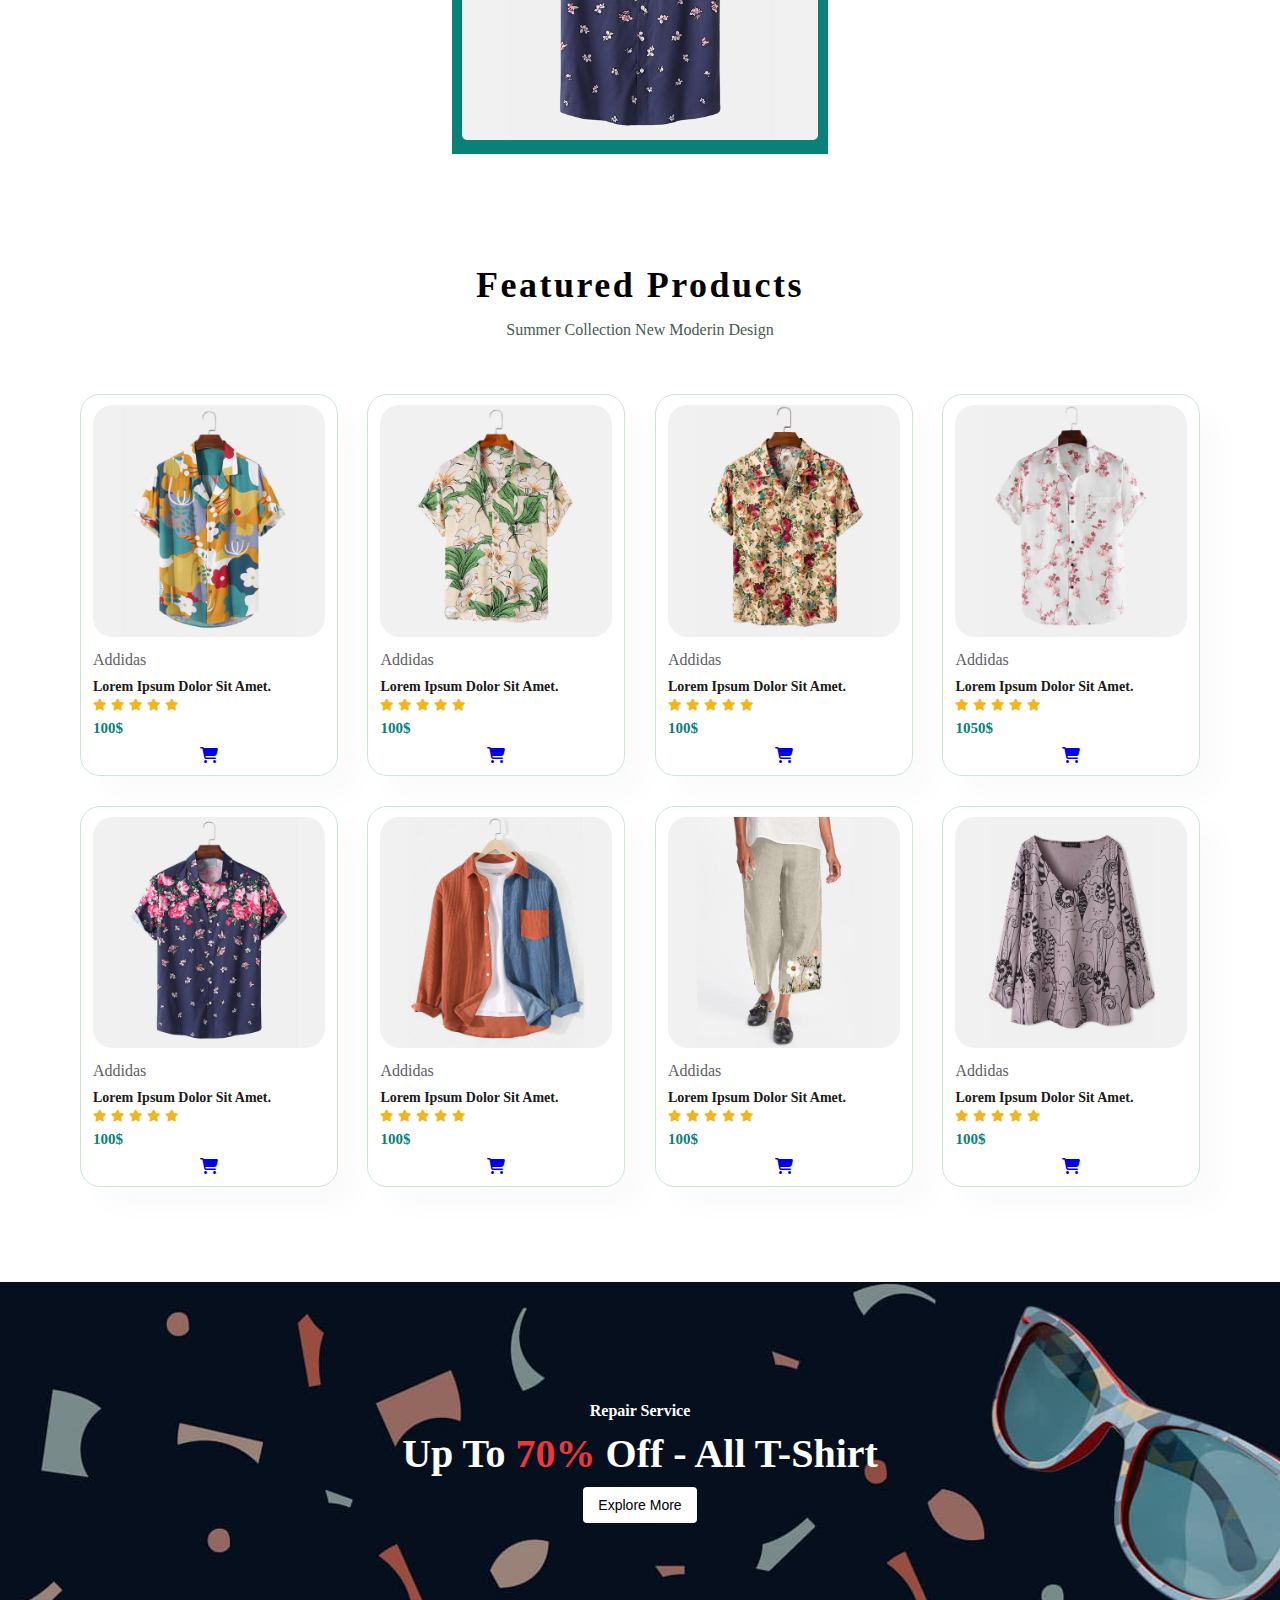
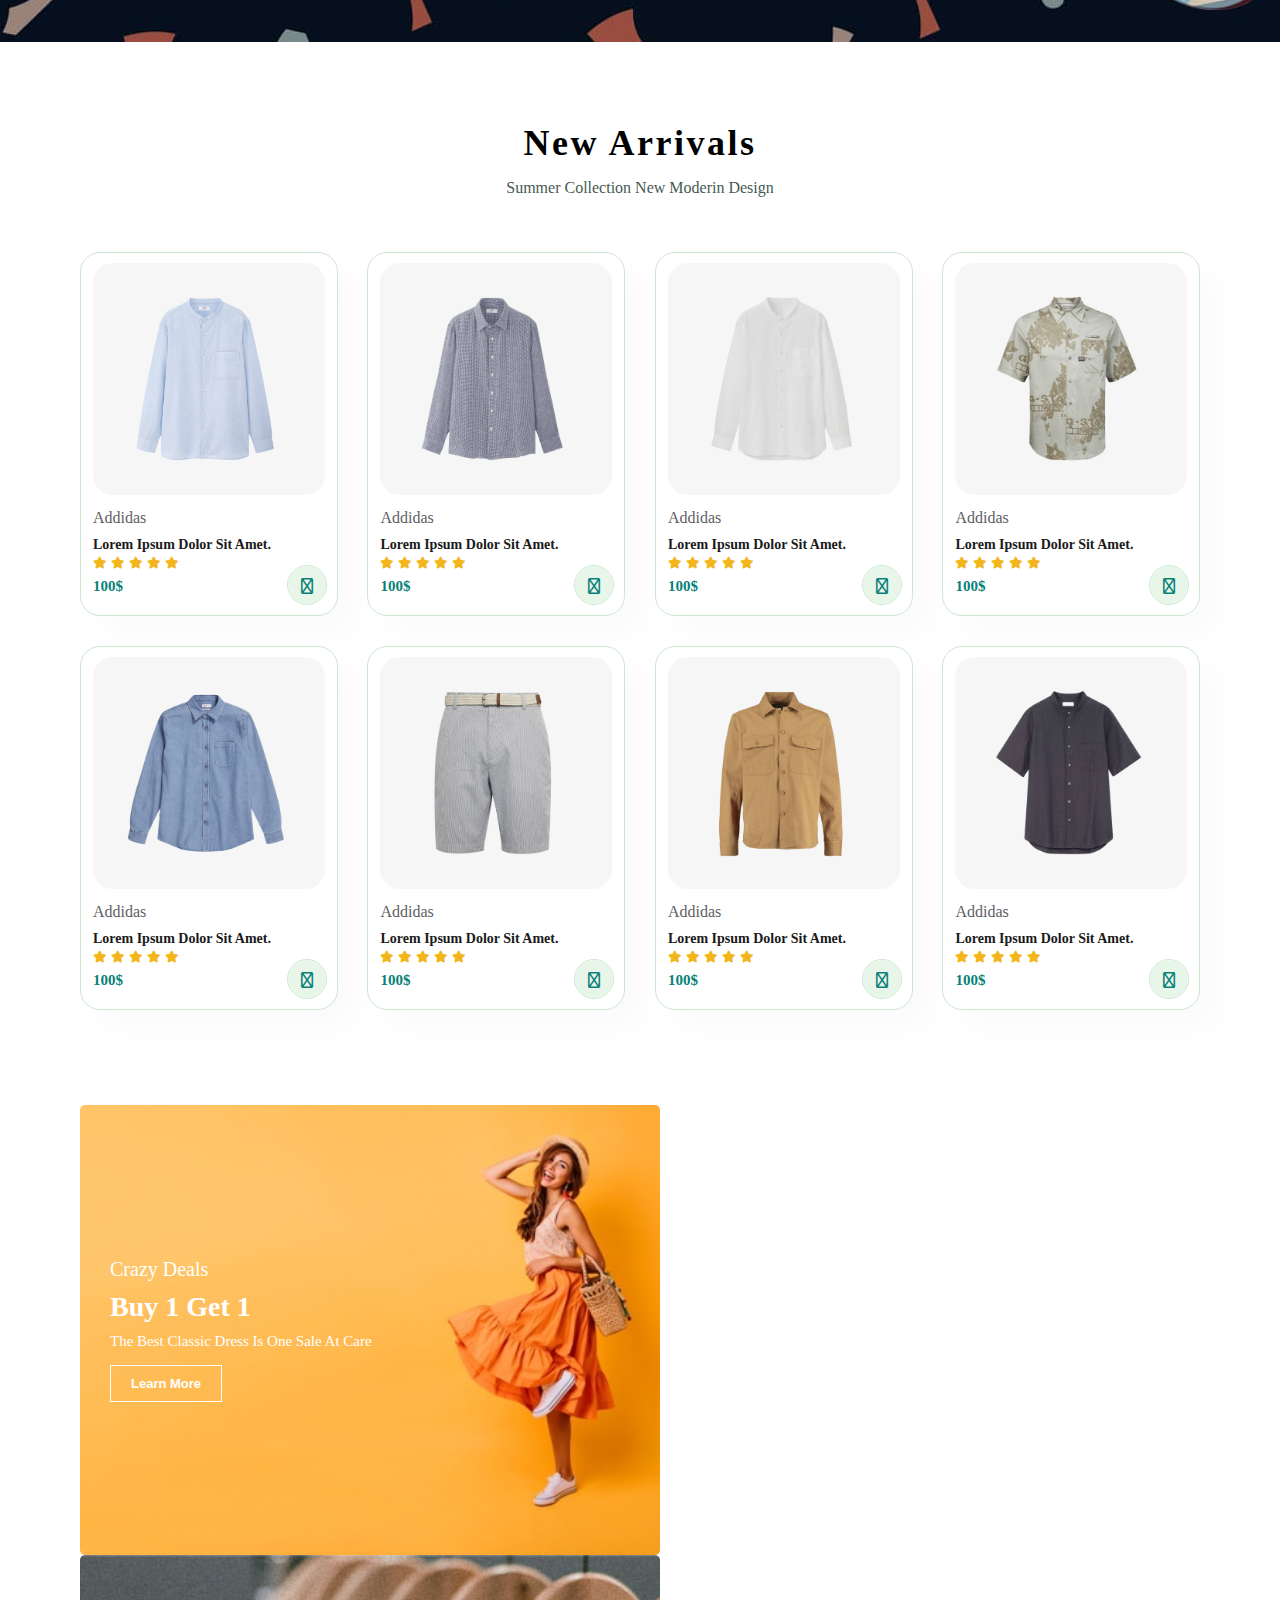
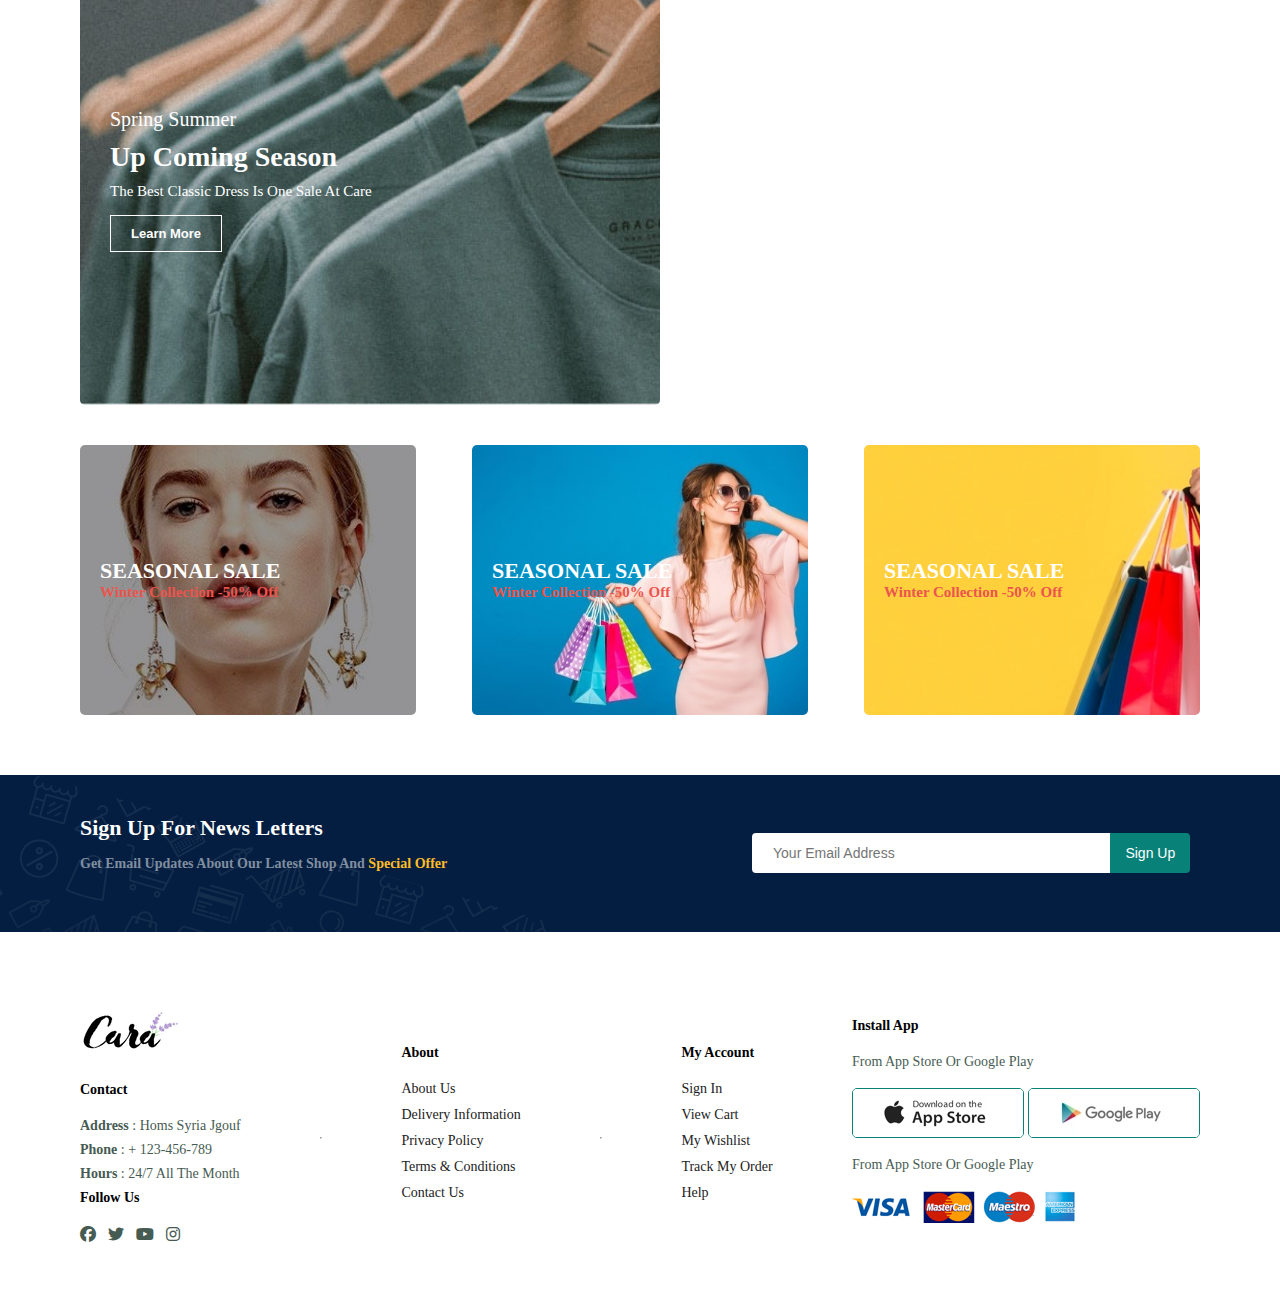
==== commit 3186f069: "Add files via upload" ====
--- a/index.html
+++ b/index.html
@@ -3,7 +3,7 @@
 <head>
     <meta charset="UTF-8">
     <meta name="viewport" content="width=device-width, initial-scale=1.0">
-    <title>Document</title>
+    <title>main</title>
     <link rel="stylesheet" href="https://cdnjs.cloudflare.com/ajax/libs/font-awesome/6.4.2/css/all.min.css">
     <link rel="stylesheet" href="./assets/css/style.css">
 </head>
@@ -13,11 +13,11 @@
 
 
 
-    <section id="header">
+    <section id="header" class="flex-between">
         <a href="#" class="logo"><img src="./assets/img/logo.png" alt="logo img"></a>
 
         <div>
-            <ul id="navbar" class="nav">
+            <ul id="navbar" class="nav flex-center">
                 <a href="#"><i class="fa fa-close close"></i></a>
                 <li><a class="active" href="home.html">home</a></li>
                 <li><a href="shop.html">shop</a></li>
@@ -60,7 +60,7 @@
 
 
 
-    <section id="feature" class="section-p1">
+    <section id="feature" class="section-p1 flex-between">
 
 
         <div class="fe-box">
@@ -97,10 +97,41 @@
 
 
 
+    <section class="slider section-p1">
+
+        <h2>our gallery</h2>
+        <p>see our amazing products</p>
+        <div class="small-slider">
+            
+        <button class="btns" id="left">
+            <i class="fa-solid fa-arrow-left"></i>
+        </button>
+
+
+       <div class="e">
+        <img src="./assets/img/products/f5.jpg" alt="" width="400px" id="img">
+       </div>
+
+        <button class="btns" id="right">
+            <i class="fa-solid fa-arrow-right"></i>
+        </button>
+        </div>
+
+    </section>
+
+
+    <!-- <div class="btn-slider">
+        <button id="one">1</button>
+        <button id="two">2</button>
+        <button id="three">3</button>
+        <button id="four">4</button>
+      </div> -->
+
+
     <section id="product1" class="section-p1">
         <h2>featured products</h2>
         <p>summer collection new moderin design</p>
-        <div class="pro-container">
+        <div class="pro-container flex-between">
 
 
             <div class="pro">
@@ -117,8 +148,9 @@
                     </div>
                     <h4>100$</h4>
                 </div>
-                <a href="#"><i class="fa-solid fa-cart-shopping" id="cart"></i></a>
-            </div>
+                <a href="#"><i class="fa fa-shopping-cart" aria-hidden="true"></i></a>
+            </div>
+
 
             <div class="pro">
                 <img src="./assets/img/products/f2.jpg" alt="">
@@ -134,8 +166,9 @@
                     </div>
                     <h4>100$</h4>
                 </div>
-                <a href="#"><i class="fa-solid fa-cart-shopping" id="cart"></i></a>
-            </div>
+                <a href="#"><i class="fa fa-shopping-cart" aria-hidden="true"></i></a>
+            </div>
+
 
             <div class="pro">
                 <img src="./assets/img/products/f3.jpg" alt="">
@@ -151,8 +184,9 @@
                     </div>
                     <h4>100$</h4>
                 </div>
-                <a href="#"><i class="fa-solid fa-cart-shopping" id="cart"></i></a>
-            </div>
+                <a href="#"><i class="fa fa-shopping-cart" aria-hidden="true"></i></a>
+            </div>
+
 
             <div class="pro">
                 <img src="./assets/img/products/f4.jpg" alt="">
@@ -166,10 +200,12 @@
                         <i class="fas fa-star"></i>
                         <i class="fas fa-star"></i>
                     </div>
-                    <h4>100$</h4>
-                </div>
-                <a href="#"><i class="fa-solid fa-cart-shopping" id="cart"></i></a>
-            </div>
+                    <h4>1050$</h4>
+                </div>
+                <a href="#"><i class="fa fa-shopping-cart" aria-hidden="true"></i>
+                </a>
+            </div>
+
 
             <div class="pro">
                 <img src="./assets/img/products/f5.jpg" alt="">
@@ -185,7 +221,7 @@
                     </div>
                     <h4>100$</h4>
                 </div>
-                <a href="#"><i class="fa-solid fa-cart-shopping" id="cart"></i></a>
+                <a href="#"><i class="fa fa-shopping-cart" aria-hidden="true"></i></a>
             </div>
 
             <div class="pro">
@@ -202,24 +238,26 @@
                     </div>
                     <h4>100$</h4>
                 </div>
-                <a href="#"><i class="fa-solid fa-cart-shopping" id="cart"></i></a>
+                <a href="#"><i class="fa fa-shopping-cart" aria-hidden="true"></i></a>
             </div>
 
             <div class="pro">
                 <img src="./assets/img/products/f7.jpg" alt="">
-                <div class="des">
-                    <span>addidas</span>
-                    <h5>Lorem ipsum dolor sit amet.</h5>
-                    <div class="star">
-                        <i class="fas fa-star"></i>
-                        <i class="fas fa-star"></i>
-                        <i class="fas fa-star"></i>
-                        <i class="fas fa-star"></i>
-                        <i class="fas fa-star"></i>
-                    </div>
-                    <h4>100$</h4>
-                </div>
-                <a href="#"><i class="fa-solid fa-cart-shopping" id="cart"></i></a>
+
+                <div class="des">
+                    <span>addidas</span>
+                    <h5>Lorem ipsum dolor sit amet.</h5>
+                    <div class="star">
+                        <i class="fas fa-star"></i>
+                        <i class="fas fa-star"></i>
+                        <i class="fas fa-star"></i>
+                        <i class="fas fa-star"></i>
+                        <i class="fas fa-star"></i>
+                    </div>
+                    <h4>100$</h4>
+                </div>
+                
+                <a href="#"><i class="fa fa-shopping-cart" aria-hidden="true"></i></a>
             </div>
 
             <div class="pro">
@@ -236,19 +274,19 @@
                     </div>
                     <h4>100$</h4>
                 </div>
-                <a href="#"><i class="fa-solid fa-cart-shopping" id="cart"></i></a>
-            </div>
-
-
-
-
-
-        </div>
-    </section>
-
-
-
-    <section id="banner" class="section-m1">
+                <a href="#"><i class="fa fa-shopping-cart" aria-hidden="true"></i></a>
+            </div>
+
+
+
+
+
+        </div>
+    </section>
+
+
+
+    <section id="banner" class="section-m1 flex-center">
         <h4>repair service</h4>
         <h2>up to <span>70% </span> off - All T-shirt </h2>
         <button class="normal">explore more</button>
@@ -259,7 +297,7 @@
     <section id="product1" class="section-p1">
         <h2>new arrivals</h2>
         <p>summer collection new moderin design</p>
-        <div class="pro-container">
+        <div class="pro-container flex-between">
 
 
             <div class="pro">
@@ -407,15 +445,15 @@
 
 
 
-    <section id="sm-banner" class="section-p1">
-        <div class="banner-box">
+    <section id="sm-banner" class="section-p1 flex-between">
+        <div class="banner-box flex-center">
             <h4>crazy deals</h4>
             <h2>buy 1 get 1</h2>
             <span>the best classic dress is one sale at care</span>
             <button class="white">learn more</button>
         </div>
 
-        <div class="banner-box banner-box-two">
+        <div class="banner-box banner-box-two flex-center">
             <h4>spring summer</h4>
             <h2>up coming season</h2>
             <span>the best classic dress is one sale at care</span>
@@ -424,22 +462,22 @@
     </section>
 
 
-    <section id="banner3" class="section-p1">
-        <div class="banner-box">
+    <section id="banner3" class="section-p1 flex-between">
+        <div class="banner-box flex-center">
           
             <h2>SEASONAL SALE</h2>
             <h3>winter collection -50% off</h3>
             
         </div>
 
-        <div class="banner-box banner-box2">
+        <div class="banner-box banner-box2 flex-center">
          
             <h2>SEASONAL SALE</h2>
             <h3>winter collection -50% off</h3>
           
         </div>
 
-        <div class="banner-box banner-box3">
+        <div class="banner-box banner-box3 flex-center">
           
             <h2>SEASONAL SALE</h2>
             <h3>winter collection -50% off</h3>
@@ -448,7 +486,7 @@
 
 
 
-    <section id="newsletter" class="section-p1 section-m1">
+    <section id="newsletter" class="section-p1 section-m1 flex-between">
         <div class="newstext">
             <h4>sign up for news letters</h4>
             <p>get email updates about our latest shop and <span>special offer</span> </p>
@@ -456,15 +494,15 @@
 
         <div class="form">
             <input type="emai" placeholder="your email address">
-            <button class="normal">sign up</button>
-        </div>
-
-
-    </section>
-
-
-
-    <footer class="section-p1">
+            <button class="normal" style="color: #fff;">sign up</button>
+        </div>
+
+
+    </section>
+
+
+
+    <footer class="section-p1 flex-between">
 
 
 
--- a/assets/css/style.css
+++ b/assets/css/style.css
@@ -7,6 +7,11 @@
     text-transform: capitalize;
 }
 
+:root{
+    --main-color : #088178;
+    --white-color : #fff;
+}
+
 h1{
     font-size: 46px;
     text-transform: uppercase;
@@ -28,10 +33,70 @@
 }
 
 
-#header{
+.section-p1{
+    padding: 40px 80px;
+}
+
+.section-m1{
+    margin: 40px 0;
+}
+
+button.normal{
+    font-size: 14px;
+    font-weight: 500;
+    padding: 10px 15px;
+    color: #000;
+    cursor: pointer;
+    border-radius: 4px;
+    background-color: var(--white-color);
+    border: none;
+    outline: none;
+    transition: all 1s ease;
+}
+
+button.white{
+    font-size: 13px;
+    font-weight: 600;
+    padding: 10px 20px;
+    color: var(--white-color);
+    cursor: pointer;
+    background-color: transparent;
+    border: 1px solid var(--white-color);
+    outline: none;
+    transition: all 1s ease;
+}
+
+button.white:hover{
+    background-color: var(--main-color);
+    color: var(--white-color);
+}
+
+.mobile{
+    display: none;
+}
+
+.close{
+    display: none;
+}
+
+
+.flex-between{
     display: flex;
     justify-content: space-between;
     align-items: center;
+}
+
+.flex-center{
+    display: flex;
+    justify-content: center;
+    align-items: center;
+}
+
+
+
+/* start header section */
+
+#header{ 
     padding: 20px 80px;
     background-color: #E3E6F3;
     box-shadow: 0px 5px 15px rgba(0, 0, 0 , 0.6);
@@ -42,12 +107,6 @@
     z-index: 100;
 }
 
-#header #navbar{
-    display: flex;
-    align-items: center;
-    justify-content: center;
-}
-
 #header #navbar li{
     padding: 0 20px;
 }
@@ -62,7 +121,7 @@
 
 #header #navbar li a:hover,
 #header #navbar li a.active{
-    color: #088178;
+    color: var(--main-color);
 }
 
 #navbar li a.active::after,
@@ -70,15 +129,25 @@
     content: '';
     width: 50%;
     height: 2px;
-    background-color: #088178;
+    background-color: var(--main-color);
     position: absolute;
     bottom: -4px;
     left: 1px;
 }
 
+
+/* end header section */
+
+
+
+
+
+
+/* start hero section */
+
 #hero{
     background-image: url('../img/hero4.png');
-    background-position: top 25% right 0;
+    background-position: right 0;
     background-repeat: no-repeat;
     background-attachment: fixed;
     background-size: cover;
@@ -90,11 +159,13 @@
     justify-content: center;
     flex-direction: column;
 }
+
 #hero h4{
     padding-bottom: 15px;
 }
+
 #hero h1{
-    color: #088178;
+    color: var(--main-color);
 }
 
 #hero button{
@@ -106,18 +177,23 @@
     background-repeat: no-repeat;
     cursor: pointer;
     font-weight: 700;
-    color: #088178;
-}
-
-.section-p1{
-    padding: 40px 80px;
-}
-
-.section-m1{
-    margin: 40px 0;
+    color: var(--main-color);
+}
+
+/* end hero section */
+
+
+
+
+
+/* start feature section */
+
+#feature{
+    flex-wrap: wrap;
 }
 
 #feature .fe-box{
+    cursor: pointer;
     width: 180px;
     text-align: center;
     padding: 25px 15px;
@@ -127,14 +203,6 @@
     margin: 15px 0;
 }
 
-#feature{
-    display: flex;
-    align-items: center;
-    flex-wrap: wrap;
-    justify-content: space-between;
-
-}
-
 #feature .fe-box:hover{
     box-shadow: 10px 10px 54px rgba(70, 62, 221 , 0.4);
 }
@@ -144,7 +212,7 @@
     padding: 10px 13px;
     line-height: 1;
     border-radius: 4px;
-    color: #088178;
+    color: var(--main-color);
     background-color: #fddde4;
 }
 
@@ -153,17 +221,27 @@
     margin-bottom: 10px;
 }
 
-
-
+/* end feature section */
+
+
+
+
+
+
+
+
+/* start product section */
 
 #product1{
     text-align: center;
 }
 
+#product1 h2{
+    letter-spacing: 2.5px;
+}
+
 #product1 .pro-container{
-    display: flex;
     flex-wrap: wrap;
-    justify-content: space-between;
     padding-top: 20px;
 }
 
@@ -180,9 +258,7 @@
     position: relative;
 }
 
-#product1 h2{
-    letter-spacing: 2.5px;
-}
+
 
 #product1 .pro:hover{
     box-shadow: 20px 20px 30px rgba(0, 0, 0 , 0.2);
@@ -209,7 +285,7 @@
     color: #1a1a1a;
 }
 
-#product1 .pro .des i{
+#product1 .pro .des .star i{
     font-size: 12px;
     color: rgb(243, 182, 26);
 }
@@ -218,7 +294,7 @@
     padding-top: 7px;
     font-size: 15px;
     font-weight: 700;
-    color: #088178;
+    color: var(--main-color);
 }
 
 #product1 .pro #cart{
@@ -228,33 +304,42 @@
     border-radius: 50px;
     background-color: #e8f6ea;
     font-weight: 500;
-    color: #088178;
+    color: var(--main-color);
     border: 1px solid #cce7d0;
     position: absolute;
     bottom: 10px;
     right: 10px;
 }
 
+/* end product section */
+
+
+
+
+
+
+
+
+/* start banner section */
+
 #banner{
     background-image: url('../img/banner/b2.jpg');
-    display: flex;
-    justify-content: center;
-    align-items: center;
     text-align: center;
     flex-direction: column;
     height: 40vh;
     width: 100%;
     background-size: cover;
-    background-position: center;
+    background-position: center; 
 }
 
 #banner h4{
-    color: #fff;
+    color: var(--white-color);
     font-size: 16px;
+    
 }
 
 #banner h2{
-    color: #fff;
+    color: var(--white-color);
     font-size: 40px;
     padding: 10px 0;
 }
@@ -264,45 +349,17 @@
     
 }
 
-button.normal{
-    font-size: 14px;
-    font-weight: 500;
-    padding: 10px 15px;
-    color: #000;
-    cursor: pointer;
-    border-radius: 4px;
-    background-color: #fff;
-    border: none;
-    outline: none;
-    transition: all 1s ease;
-}
-
-button.white{
-    font-size: 13px;
-    font-weight: 600;
-    padding: 10px 20px;
-    color: #fff;
-    cursor: pointer;
-    background-color: transparent;
-    border: 1px solid #fff;
-    outline: none;
-    transition: all 1s ease;
-}
-
-button.white:hover{
-    background-color: #088178;
-    color: #fff;
+#sm-banner{
+    flex-wrap: wrap;
+    
 }
 
 #sm-banner .banner-box:hover button{
-    background-color: #088178;
-    color: #fff;
+    background-color: var(--main-color);
+    color: var(--white-color);
 }
 
 #sm-banner .banner-box{
-    display: flex;
-    justify-content: center;
-    align-items: center;
     text-align: center;
     flex-direction: column;
     height: 50vh;
@@ -315,15 +372,10 @@
     border-radius: 5px;
 }
 
-#sm-banner{
-    display: flex;
-    justify-content: space-between;
-    flex-wrap: wrap;
-    
-}
+
 
 #sm-banner h4{
-    color: #fff;
+    color: var(--white-color);
     font-size: 20px;
     font-weight: 300;
 }
@@ -351,16 +403,11 @@
 }
 
 #banner3{
-    display: flex;
     flex-wrap: wrap;
     padding: 0 80px;
-    justify-content: space-between;
 }
 
 #banner3 .banner-box{
-    display: flex;
-    justify-content: center;
-    align-items: center;
     text-align: center;
     flex-direction: column;
     height: 30vh;
@@ -375,7 +422,7 @@
 }
 
 #banner3 h2{
-    color: #fff;
+    color: var(--white-color);
     font-weight: 900;
     font-size: 22px;
 }
@@ -394,11 +441,18 @@
     background-image: url('../img/banner/b16.jpg');
 }
 
+/* end banner section */
+
+
+
+
+
+/* start newsletter section */
+
+
+
 #newsletter{
     background-image: url('../img/banner/b14.png');
-    display: flex;
-    justify-content: space-between;
-    align-items: center;
     flex-wrap: wrap;
     background-repeat: no-repeat;
     background-color: #041e41;
@@ -407,7 +461,7 @@
 .newstext h4{
     font-weight: 700;
     font-size: 22px;
-    color: #fff;
+    color: var(--white-color);
 }
 
 .newstext p{
@@ -438,17 +492,15 @@
 }
 
 #newsletter .form button{
-    background-color: #088187;
-    color: #fff;
+    background-color: var(--main-color);
+    color: var(--main-color);
     white-space: no-wrap;
     border-top-left-radius: 0;
     border-bottom-left-radius: 0;
 }
 
 footer{
-    display: flex;
     flex-wrap: wrap;
-    justify-content: space-between;
 }
 
 footer .col{
@@ -492,11 +544,11 @@
 
 footer .follow i:hover,
 footer a:hover{
-    color: #088187;
+    color: var(--main-color);
 }
 
 footer .install .row img{
-    border: 1px solid #088187;
+    border: 1px solid var(--main-color);
     border-radius: 5px;
 }
 
@@ -505,12 +557,557 @@
 }
 
 
-.mobile{
-    display: none;
-}
-
-.close{
-    display: none;
+
+/* start page-header page */
+
+
+#page-header{
+    background-image: url('../img/banner/b1.jpg');
+    width: 100%;
+    height: 40vh;
+    background-size: cover;
+    padding: 14px;
+    flex-direction: column;
+}
+
+#page-header h2,
+#page-header p{
+    color: var(--white-color);
+}
+
+
+#pagination{
+    text-align: center;
+}
+
+#pagination a{
+    padding: 15px 20px;
+    background-color: var(--main-color);
+    color: var(--white-color);
+    border-radius: 5px;
+    font-weight: 600;
+}
+
+#pagination a i{
+    font-size: 16px;
+}
+
+
+#prodetails .single-pro-image{
+    width: 40%;
+    margin-right: 50px;
+}
+
+
+.small-img-group{
+    display: flex;
+    justify-content: space-between;
+}
+
+.small-img-col img{
+    opacity: .8;
+    flex-basis: 24%;
+}
+
+
+.small-img-col img:hover{
+    cursor: pointer;
+    opacity: 1;
+}
+
+
+
+#prodetails{
+    display: flex;
+    margin-top: 30px;
+}
+
+
+#prodetails .single-pro-details{
+    width: 50%;
+    padding-top: 25px;
+}
+
+
+#prodetails .single-pro-details h4{
+    padding: 40px 0 20px;
+}
+
+#prodetails .single-pro-details h2{
+    font-size: 26px;
+}
+
+
+#prodetails .single-pro-details select{
+    display: block;
+    padding: 4px 10px;
+    margin: 10px 0;
+}
+
+#prodetails .single-pro-details input[type = 'number']{
+    width: 50px;
+    height: 40px;
+    padding-left: 10px;
+    font-size: 17px;
+    margin-right: 10px;
+}
+
+#prodetails .single-pro-details input[type = 'number']:focus{
+    outline: none;
+}
+
+#prodetails .single-pro-details button{
+    background-color: var(--main-color);
+    color: var(--white-color);
+}
+
+/* end shop page */
+
+
+
+
+/* start blog page */
+
+.blog-header{
+    background-image: url('../img/banner/b19.jpg');
+    flex-direction: column;
+}
+
+
+#blog{
+    padding: 150px 150px 0px;
+}
+
+
+#blog .blog-box{
+    display: flex;
+    width: 100%;
+    align-items: center;
+}
+
+
+#blog .blog-box .blog-img{
+    width: 45%;
+    margin-right: 40px;
+}
+
+
+#blog .blog-box .blog-img img{
+    width: 100%;
+    height: 300px;
+    object-fit: cover;
+    border-radius: 10px;
+}
+
+
+#blog .blog-details{
+    width: 50%;
+}
+
+#blog .blog-details a{
+    font-size: 11px;
+    color: #000;
+    font-weight: 700;
+    text-transform: uppercase;
+    letter-spacing: 1.3px;
+    position: relative;
+    transition: all .5s ease;
+}
+
+
+#blog .blog-details a::after{
+    content: '';
+    width: 50px;
+    height: 3px ;
+    background-color: #000;
+    position: absolute;
+    top: 4px;
+    right: -60px;
+    transition: all .5s ease;
+}
+
+
+#blog .blog-details a:hover{
+    color: var(--main-color);
+}
+
+
+#blog .blog-details a:hover::after{
+    background-color: var(--main-color);
+}
+
+#blog .blog-box{
+    position: relative;
+    padding-bottom: 90px;
+}
+
+#blog .blog-box h1{
+    position: absolute;
+    top: -45px;
+    left: 0;
+    font-size: 70px;
+    font-weight: 700;
+    z-index: -1;
+}
+
+/* end blog page */
+
+
+
+.about-header{
+    background-image: url('../img/about/banner.png') !important;
+  
+}
+
+#about-head{
+    display: flex;
+    justify-content: space-between;
+}
+
+#about-head div img{
+   width: 100%;
+   border-radius: 10px;
+}
+
+#about-head div p{
+    letter-spacing: 1.3px;
+}
+#about-head div.child{
+    min-width: 47%;
+    max-width:47%;
+    justify-content: space-between;
+}
+
+
+#about-app .video{
+    width: 70%;
+    height: 100%;
+    margin: 30px auto 0 auto;
+}
+
+
+#about-app .video video{
+    width: 100%;
+    height: 100%;
+    border-radius: 20px;
+}
+
+/* end about page */
+
+
+
+#contact-details .details{
+    width: 40%;
+}
+
+#contact-details .details span,
+#form-details form span{
+    font-size: 12px;
+}
+
+#contact-details .details h2,
+#form-details form h2{
+    font-size: 26px;
+    padding: 20px 0;
+    line-height: 36px;
+}
+
+#contact-details .details h3{
+    font-size: 16px;
+    padding-bottom: 16px;
+}
+
+#contact-details .details li{
+    display: flex;
+    padding-top: 10px;
+    align-items: center;
+}
+
+#contact-details .details li i{
+    padding-right: 15px;
+    font-size: 14px;
+    color: #666;
+}
+
+#contact-details .details li p{
+    font-size: 14px;
+}
+
+
+#contact-details .map{
+    width: 55%;
+    height: 400px;
+}
+
+#contact-details .map iframe{
+    width: 100%;
+    height: 100%;
+}
+
+
+
+
+#form-details{
+    display: flex;
+    justify-content: space-between;
+    border: 1px solid #ccc;
+    margin: 30px;
+
+}
+
+#form-details form{
+    width: 66%;
+    display: flex;
+    flex-direction: column;
+    justify-content: space-between;
+    align-items: flex-start;
+}
+
+
+#form-details form input,
+#form-details form textarea{
+    width: 100%;
+    padding: 12px 15px;
+    outline: none;
+    margin-bottom: 20px;
+}
+
+
+
+#form-details form button{
+    background-color: var(--main-color);
+    color: var(--white-color);
+    padding: 12px 32px ;
+}
+
+
+
+#form-details .people div{
+    display: flex;
+    padding-bottom: 30px;
+    justify-content: center;
+}
+
+#form-details .people div p{
+    font-size: 13px;
+    margin: 0;
+    line-height: 25px;
+}
+
+#form-details .people div span{
+    display: block;
+}
+
+#form-details .people{
+    padding: 30px 0 0 30px;
+    width: 33%;
+    margin: 0 auto;
+}
+
+#form-details .people div img{
+    width: 65px;
+    object-fit: cover;
+    height: 65px;
+    margin-right: 15px;
+}
+
+/* end contact page */
+
+
+
+
+
+/* start cart page */
+
+#cart{
+    width: 100%;
+    table-layout: fixed;
+    border-collapse: collapse;
+    white-space: nowrap;
+    overflow-x: auto;
+}
+
+
+#cart table img{
+    width: 70px;
+}
+
+#cart table td:nth-child(1){
+    width: 100px;
+    text-align: center;
+}
+
+#cart table td:nth-child(2){
+    width: 150px;
+    text-align: center;
+}
+
+
+#cart table td:nth-child(3){
+    width: 250px;
+    text-align: center;
+}
+
+
+#cart table td:nth-child(4),
+#cart table td:nth-child(5),
+#cart table td:nth-child(6){
+    width: 150px;
+    text-align: center;
+}
+
+#cart table td input{
+    width: 70px;
+    padding: 10px 5px 10px 15px;
+}
+
+#cart table td input:focus{
+    outline: none;
+}
+
+#cart table thead tr{
+    border: 1px solid #333;
+    border-left: none;
+    border-right: none;
+}
+
+#cart table thead td{
+    font-weight: 700;
+    text-transform: uppercase;
+    font-size: 18px;
+    padding: 18px 0;
+}
+
+#cart table tbody tr td{
+    padding-top: 15px;
+}
+
+
+#cart table tbody td{
+    font-size: 13px;
+}
+
+
+#cart-add{
+    display: flex;
+    width: 100%;
+    flex-wrap: wrap;
+    justify-content: space-between;
+}
+
+
+#coupon{
+    width: 50%;
+    margin-bottom: 30px;
+}
+
+#coupon h3{
+    padding-bottom: 15px;
+}
+
+#coupon input{
+    padding: 10px 20px;
+    outline: none;
+    width: 60%;
+    margin-right: 10px;
+    border: 1px solid #777;
+}
+
+#coupon button{
+    background-color: var(--main-color);
+    color: var(--white-color);
+}
+
+
+
+#subtotal{
+    width: 50%;
+    padding: 30px;
+    margin-bottom:30px ;
+    border: 1px solid #999;
+}
+
+#subtotal h3{
+    margin-bottom: 15px;
+}
+
+#subtotal table{
+    border-collapse: collapse;
+    width: 100%;
+    margin-bottom: 20px;
+}
+
+#subtotal table td{
+    width: 50%;
+    border: 1px solid #aaa;
+    padding: 10px;
+    font-size: 13px;
+}
+
+
+#subtotal button{
+    background-color: var(--main-color);
+    color: var(--white-color);
+}
+
+.slider{
+    width: 50%;
+    margin: 30px auto;
+}
+
+.slider h2,
+.slider p{
+    text-align: center;
+    margin-bottom: 20px;
+}
+
+.slider .small-slider{
+    display: flex;
+    justify-content: center;
+    align-items: center;
+    
+    width: 100%;
+}
+
+.slider .e{
+    background-color: var(--main-color);
+}
+
+.slider img{
+    padding: 10px;
+    width: 100%;
+    border-radius: 15px;
+}
+
+.btn-slider{
+    display: flex;
+    justify-content: center;
+}
+
+.btn-slider button{
+    padding: 10px;
+    margin: 5px;
+    border-radius: 50%;
+    border: 1px solid var(--main-color);
+    
+}
+
+.btn-slider button:hover{
+    cursor: pointer;
+    background-color: var(--main-color)}
+
+#left , #right{
+    max-height: 40px;
+    max-width: 40px;
+    padding: 8px;
+    border-radius: 50%;
+    margin: 0 10px;
+}
+
+#left:hover , #right:hover{
+    cursor: pointer;
+    background-color: var(--main-color);
+    color: var(--white-color);
 }
 
 
@@ -533,7 +1130,7 @@
         box-shadow: 0 40px 60px rgba(0, 0, 0 , 0.1);
         background-color: #E3E6F3;
         padding: 50px 0 0 10px;
-        transition: all .3s ease;
+        transition: all .5s ease;
     }
     #navbar li {
         margin-bottom: 20px;
@@ -612,7 +1209,65 @@
         display: flex;
         min-width: 70%;
     }
-}
+    #blog{
+        padding: 45px;
+    }
+    #blog .blog-box{
+        flex-direction: column;
+        margin-top: 40px;
+    }
+    #blog .blog-box .blog-img{
+        min-width: 100%;
+        margin-bottom: 40px;
+    }
+    #blog .blog-box .blog-details{
+        min-width: 100%;
+    }
+    #about-head{
+        flex-direction: column;
+    }
+    #about-head div.child{
+        min-width: 100%;
+    }
+    #about-head div.child:last-of-type{
+        margin-top: 25px;
+    }
+
+    #form-details{
+        flex-direction: column;
+    }
+    #form-details form{
+        width: 100%;
+    }
+    #form-details form button{
+        margin: 0 auto;
+    }
+    #form-details .people{
+        width: 100%;
+        margin-top: 40px;
+    }
+    #contact-details{
+        flex-direction: column;
+    }
+    #contact-details .map{
+        width: 100%;
+    }#contact-details .details{
+        width: 100%;
+    }
+    .slider{
+        width: 100%;
+    }
+}
+
+
+
+
+
+
+
+
+
+
 
 @media(max-width : 477px){
     .section-p1{
@@ -667,4 +1322,62 @@
         justify-content: center;
         align-items: center;
     }
+
+    #prodetails{
+        flex-direction: column;
+    }
+    #prodetails .single-pro-image{
+        width: 100%;
+    }
+
+    #prodetails .single-pro-details{
+        width: 100%;
+        /* text-align: center; */
+    }#prodetails .single-pro-details p{
+        letter-spacing: 1.3px;
+    }
+    #blog{
+        padding: 20px;
+    }
+    #blog .blog-box{
+        /* flex-wrap: wrap; */
+        margin-top: 40px;
+        flex-direction: column;
+        padding: 20px;
+    }
+    #blog .blog-box .blog-img{
+        min-width: 100%;
+        margin-bottom: 40px;
+    }
+    #blog .blog-box .blog-img img{
+        min-width: 100%;
+    }
+    #blog .blog-box .blog-details{
+        min-width: 100%;
+    }
+    #about-head{
+        flex-direction: column;
+    }
+    #about-head div.child{
+        min-width: 100%;
+    }
+    #about-head div.child:last-of-type{
+        margin-top: 25px;
+    }
+    #cart-add{
+        flex-direction: column;
+    }
+    #cart-add #coupon{
+        width: 100%;
+        margin: 30px auto;
+    }
+    #cart-add #coupon div input{
+        width: 80%;
+    }
+    #cart-add #subtotal{
+        width: 100%;
+    }
+    .slider{
+        width: 100%;
+    }
 }